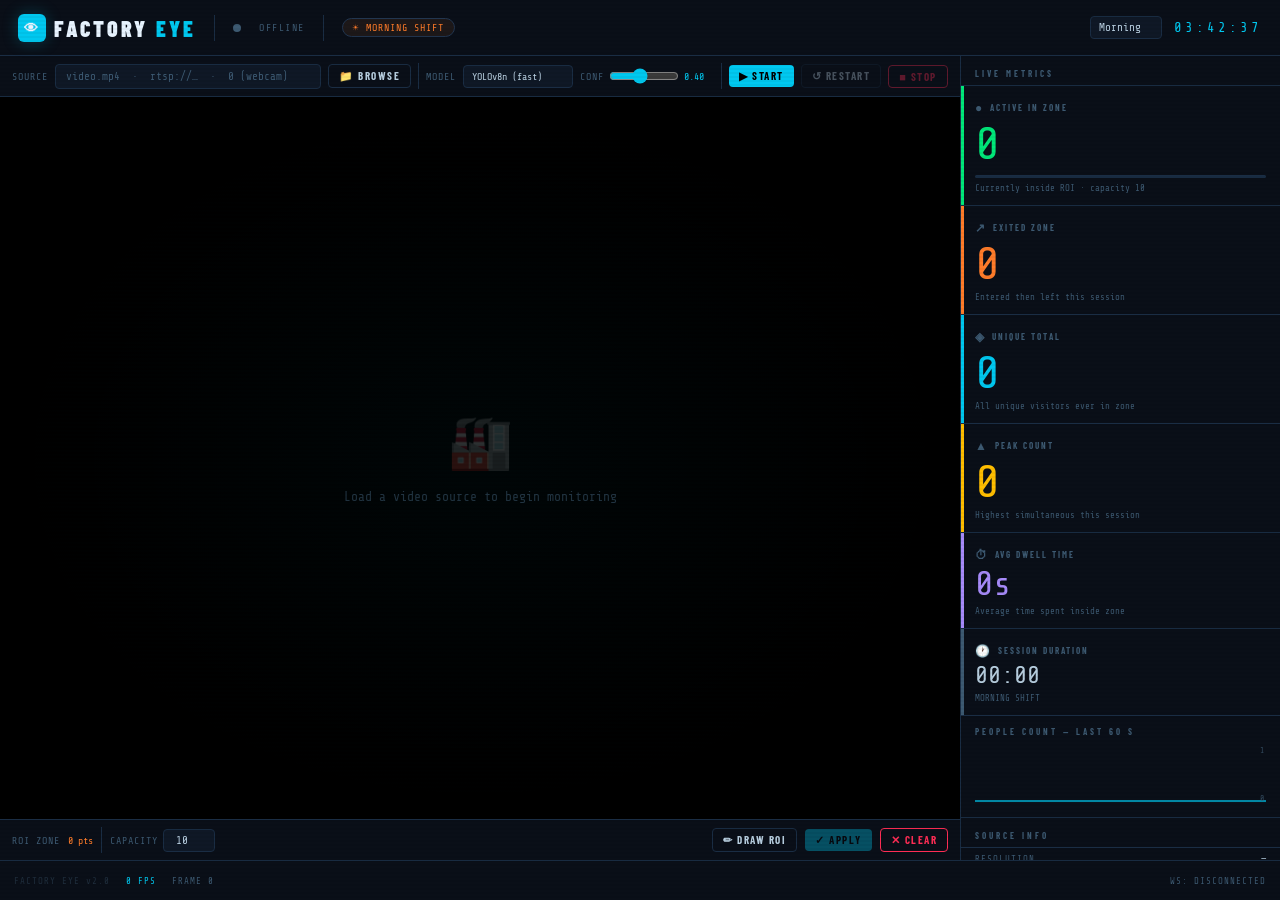
==== frontend/index.html @ 5c49aecf "Batch 2 Security Remediation: Multi-Session and DB Hardening" ====
<!DOCTYPE html>
<html lang="en">
<head>
<meta charset="UTF-8"/>
<meta name="viewport" content="width=device-width, initial-scale=1.0"/>
<title>FactoryEye — People Analytics</title>
<meta name="description" content="Real-time people counting and zone monitoring for factory floors using YOLOv8 + ByteTrack"/>
<link rel="preconnect" href="https://fonts.googleapis.com"/>
<link href="https://fonts.googleapis.com/css2?family=Share+Tech+Mono&family=Barlow:wght@300;400;600;700&family=Barlow+Condensed:wght@400;700;900&display=swap" rel="stylesheet"/>
<style>
/* ═══════════════════════════════════════════════════════════════════
   DESIGN TOKENS
═══════════════════════════════════════════════════════════════════ */
*, *::before, *::after { box-sizing: border-box; margin: 0; padding: 0; }

:root {
  --bg:          #05080d;
  --bg2:         #0a0f18;
  --bg3:         #0f1826;
  --bg4:         #141f30;
  --border:      #1a2d44;
  --border2:     #223650;
  --accent:      #00c8f0;
  --accent-glow: rgba(0,200,240,.25);
  --accent2:     #ff7c2a;
  --accent3:     #00e87a;
  --danger:      #ff2d55;
  --danger-soft: rgba(255,45,85,.12);
  --warn:        #ffbe00;
  --text:        #b8cfe0;
  --text-dim:    #3d5a72;
  --text-bright: #e8f4ff;
  --mono:        'Share Tech Mono', monospace;
  --sans:        'Barlow', sans-serif;
  --cond:        'Barlow Condensed', sans-serif;
  --radius:      4px;
  --transition:  .18s cubic-bezier(.4,0,.2,1);
}

html, body {
  height: 100%;
  background: var(--bg);
  color: var(--text);
  font-family: var(--sans);
  font-size: 13px;
  overflow: hidden;
  -webkit-font-smoothing: antialiased;
}

/* Scanline CRT effect */
body::before {
  content: '';
  position: fixed; inset: 0; pointer-events: none; z-index: 9999;
  background: repeating-linear-gradient(
    0deg,
    transparent, transparent 2px,
    rgba(0,0,0,.04) 2px, rgba(0,0,0,.04) 4px
  );
}

/* ═══════════════════════════════════════════════════════════════════
   LAYOUT  (header | video+sidebar | footer)
═══════════════════════════════════════════════════════════════════ */
#app {
  display: grid;
  grid-template-rows: 56px 1fr 40px;
  grid-template-columns: 1fr 320px;
  grid-template-areas:
    "header  header"
    "video   sidebar"
    "footer  footer";
  height: 100vh;
}

/* ═══════════════════════════════════════════════════════════════════
   HEADER
═══════════════════════════════════════════════════════════════════ */
#header {
  grid-area: header;
  display: flex;
  align-items: center;
  gap: 18px;
  padding: 0 18px;
  background: var(--bg2);
  border-bottom: 1px solid var(--border);
  position: relative;
  z-index: 10;
}

/* Logo */
.logo {
  font-family: var(--cond);
  font-weight: 900;
  font-size: 22px;
  letter-spacing: 3px;
  color: var(--text-bright);
  text-transform: uppercase;
  display: flex;
  align-items: center;
  gap: 8px;
  white-space: nowrap;
}
.logo-icon {
  width: 28px; height: 28px;
  background: var(--accent);
  border-radius: 6px;
  display: flex; align-items: center; justify-content: center;
  font-size: 14px;
  box-shadow: 0 0 16px var(--accent-glow);
}
.logo em { color: var(--accent); font-style: normal; }

.hsep { width: 1px; height: 26px; background: var(--border); flex-shrink: 0; }

/* Live dot */
.live-dot {
  width: 8px; height: 8px; border-radius: 50%;
  background: var(--text-dim);
  transition: background var(--transition);
  flex-shrink: 0;
}
.live-dot.live { background: var(--accent3); animation: pulse-green 1.6s infinite; }
.live-dot.warn  { background: var(--warn);    animation: pulse-warn  1.0s infinite; }
@keyframes pulse-green {
  0%,100%{ box-shadow: 0 0 0 0 rgba(0,232,122,.5); }
  50%    { box-shadow: 0 0 0 7px rgba(0,232,122,0); }
}
@keyframes pulse-warn {
  0%,100%{ box-shadow: 0 0 0 0 rgba(255,190,0,.6); }
  50%    { box-shadow: 0 0 0 8px rgba(255,190,0,0); }
}
#status-label {
  font-family: var(--mono);
  font-size: 10px;
  color: var(--text-dim);
  letter-spacing: 1.5px;
  text-transform: uppercase;
}

/* Shift badge */
.shift-badge {
  font-family: var(--mono);
  font-size: 10px;
  letter-spacing: 1px;
  padding: 3px 10px;
  border-radius: 20px;
  border: 1px solid var(--border2);
  color: var(--accent2);
  background: rgba(255,124,42,.08);
  white-space: nowrap;
}

/* Header right */
.header-right {
  margin-left: auto;
  display: flex;
  align-items: center;
  gap: 12px;
}

/* Shift selector */
#shift-select {
  background: var(--bg3);
  border: 1px solid var(--border);
  border-radius: var(--radius);
  color: var(--text);
  font-family: var(--mono);
  font-size: 11px;
  padding: 4px 8px;
  outline: none;
  cursor: pointer;
  appearance: none;
}
#shift-select:focus { border-color: var(--accent); }

#clock {
  font-family: var(--mono);
  font-size: 14px;
  color: var(--accent);
  letter-spacing: 3px;
  min-width: 72px;
  text-align: right;
}

/* ═══════════════════════════════════════════════════════════════════
   BUTTONS
═══════════════════════════════════════════════════════════════════ */
.btn {
  font-family: var(--cond);
  font-size: 12px;
  font-weight: 700;
  letter-spacing: 1.5px;
  text-transform: uppercase;
  border: none;
  cursor: pointer;
  padding: 6px 14px;
  border-radius: var(--radius);
  transition: all var(--transition);
  display: inline-flex;
  align-items: center;
  gap: 5px;
  white-space: nowrap;
  flex-shrink: 0;
}
.btn:disabled { opacity: .35; cursor: not-allowed; }

.btn-primary  { background: var(--accent);  color: #000; }
.btn-primary:hover:not(:disabled)  { background: #fff; box-shadow: 0 0 20px var(--accent-glow); }

.btn-danger   { background: transparent; color: var(--danger); border: 1px solid var(--danger); }
.btn-danger:hover:not(:disabled)   { background: var(--danger); color: #fff; }

.btn-ghost    { background: transparent; color: var(--text); border: 1px solid var(--border); }
.btn-ghost:hover:not(:disabled)    { border-color: var(--accent); color: var(--accent); }

.btn-warn     { background: var(--accent2); color: #000; }
.btn-warn:hover:not(:disabled)     { filter: brightness(1.15); }

.btn-green    { background: var(--accent3); color: #000; }
.btn-green:hover:not(:disabled)    { filter: brightness(1.15); }

.btn-sm { padding: 4px 10px; font-size: 11px; }

/* ═══════════════════════════════════════════════════════════════════
   VIDEO PANEL
═══════════════════════════════════════════════════════════════════ */
#video-panel {
  grid-area: video;
  display: flex;
  flex-direction: column;
  overflow: hidden;
  background: var(--bg);
}

/* Source bar */
#source-bar {
  display: flex;
  align-items: center;
  gap: 7px;
  padding: 7px 12px;
  background: var(--bg2);
  border-bottom: 1px solid var(--border);
  flex-shrink: 0;
  flex-wrap: nowrap;
  overflow-x: auto;
}
#source-bar label {
  font-family: var(--mono);
  font-size: 10px;
  color: var(--text-dim);
  letter-spacing: 1px;
  white-space: nowrap;
}
.source-input {
  flex: 1;
  min-width: 140px;
  background: var(--bg3);
  border: 1px solid var(--border);
  border-radius: var(--radius);
  color: var(--text);
  font-family: var(--mono);
  font-size: 11px;
  padding: 5px 10px;
  outline: none;
}
.source-input:focus { border-color: var(--accent); }
.source-input::placeholder { color: var(--text-dim); }

/* ─ Model & Conf controls in source bar ─ */
#model-select {
  background: var(--bg3);
  border: 1px solid var(--border);
  border-radius: var(--radius);
  color: var(--text);
  font-family: var(--mono);
  font-size: 10px;
  padding: 5px 8px;
  outline: none;
  cursor: pointer;
  appearance: none;
  min-width: 110px;
}
#model-select:focus { border-color: var(--accent); }

.conf-wrap {
  display: flex;
  align-items: center;
  gap: 5px;
  flex-shrink: 0;
}
.conf-wrap label { font-family: var(--mono); font-size: 10px; color: var(--text-dim); white-space: nowrap; }
#conf-slider { width: 70px; accent-color: var(--accent); cursor: pointer; }
#conf-val { font-family: var(--mono); font-size: 10px; color: var(--accent); min-width: 30px; }

/* Canvas container */
#canvas-wrap {
  flex: 1;
  position: relative;
  overflow: hidden;
  background: #000;
  cursor: crosshair;
}
#video-canvas, #roi-canvas {
  position: absolute;
  inset: 0; width: 100%; height: 100%;
  display: block;
}
#roi-canvas { pointer-events: none; }

/* Overlay message */
#canvas-overlay-msg {
  position: absolute;
  inset: 0;
  display: flex;
  flex-direction: column;
  align-items: center;
  justify-content: center;
  gap: 16px;
  font-family: var(--mono);
  font-size: 13px;
  color: var(--text-dim);
  pointer-events: none;
  background: radial-gradient(ellipse at center, rgba(0,200,240,.03) 0%, transparent 70%);
}
#canvas-overlay-msg .overlay-icon { font-size: 52px; opacity: .18; }
#canvas-overlay-msg span { opacity: .55; }

/* Draw hint tooltip */
#draw-hint {
  position: absolute;
  bottom: 14px;
  left: 50%;
  transform: translateX(-50%);
  font-family: var(--mono);
  font-size: 10px;
  color: var(--accent);
  background: rgba(0,0,0,.78);
  padding: 5px 14px;
  border-radius: 20px;
  border: 1px solid rgba(0,200,240,.3);
  pointer-events: none;
  opacity: 0;
  transition: opacity .3s;
  white-space: nowrap;
  backdrop-filter: blur(4px);
}
#draw-hint.visible { opacity: 1; }

/* Coord display */
#coord-display {
  position: absolute;
  top: 8px; left: 8px;
  font-family: var(--mono);
  font-size: 10px;
  color: var(--accent);
  background: rgba(0,0,0,.65);
  padding: 2px 8px;
  border-radius: 2px;
  pointer-events: none;
  opacity: 0;
  transition: opacity .2s;
}

/* Alert banner overlay */
#alert-banner {
  position: absolute;
  top: 0; left: 0; right: 0;
  display: none;
  align-items: center;
  justify-content: center;
  gap: 10px;
  padding: 8px 20px;
  background: var(--danger);
  font-family: var(--cond);
  font-weight: 700;
  font-size: 15px;
  letter-spacing: 2px;
  color: #fff;
  z-index: 20;
  animation: flash-danger 1s infinite;
}
#alert-banner.active { display: flex; }
@keyframes flash-danger {
  0%,100% { background: rgba(255,45,85,.95); }
  50%     { background: rgba(200,10,50,.95); }
}

/* Grid overlay in draw mode */
#canvas-wrap.draw-mode::after {
  content: '';
  position: absolute; inset: 0; pointer-events: none;
  background:
    linear-gradient(rgba(0,200,240,.05) 1px, transparent 1px),
    linear-gradient(90deg, rgba(0,200,240,.05) 1px, transparent 1px);
  background-size: 40px 40px;
}

/* ROI bar */
#roi-bar {
  display: flex;
  align-items: center;
  gap: 8px;
  padding: 7px 12px;
  background: var(--bg2);
  border-top: 1px solid var(--border);
  flex-shrink: 0;
  flex-wrap: nowrap;
  overflow-x: auto;
}
#roi-bar label { font-family: var(--mono); font-size: 10px; color: var(--text-dim); letter-spacing: 1px; white-space: nowrap; }
#roi-points-info { font-family: var(--mono); font-size: 10px; color: var(--accent2); white-space: nowrap; }
.roi-spacer { flex: 1; }

/* Capacity widget */
.cap-wrap {
  display: flex;
  align-items: center;
  gap: 5px;
  flex-shrink: 0;
}
.cap-wrap label { font-family: var(--mono); font-size: 10px; color: var(--text-dim); white-space: nowrap; }
#cap-input {
  width: 52px;
  background: var(--bg3);
  border: 1px solid var(--border);
  border-radius: var(--radius);
  color: var(--text);
  font-family: var(--mono);
  font-size: 11px;
  padding: 4px 6px;
  outline: none;
  text-align: center;
}
#cap-input:focus { border-color: var(--accent2); }

/* ═══════════════════════════════════════════════════════════════════
   SIDEBAR
═══════════════════════════════════════════════════════════════════ */
#sidebar {
  grid-area: sidebar;
  display: flex;
  flex-direction: column;
  background: var(--bg2);
  border-left: 1px solid var(--border);
  overflow-y: auto;
  overflow-x: hidden;
}

.panel-title {
  font-family: var(--cond);
  font-size: 9px;
  font-weight: 700;
  letter-spacing: 3px;
  text-transform: uppercase;
  color: var(--text-dim);
  padding: 12px 14px 6px;
  border-bottom: 1px solid var(--border);
  flex-shrink: 0;
}

/* Stat cards */
.stat-card {
  padding: 14px 14px 12px;
  border-bottom: 1px solid var(--border);
  position: relative;
  overflow: hidden;
  transition: background var(--transition);
  flex-shrink: 0;
}
.stat-card:hover { background: var(--bg3); }
.stat-card::before {
  content: '';
  position: absolute;
  left: 0; top: 0; bottom: 0;
  width: 3px;
}
.stat-card.s-active::before  { background: var(--accent3); }
.stat-card.s-exited::before  { background: var(--accent2); }
.stat-card.s-unique::before  { background: var(--accent); }
.stat-card.s-peak::before    { background: var(--warn); }
.stat-card.s-dwell::before   { background: #a78bfa; }
.stat-card.s-session::before { background: var(--text-dim); }

.stat-label {
  font-family: var(--cond);
  font-size: 9px;
  font-weight: 700;
  letter-spacing: 2px;
  text-transform: uppercase;
  color: var(--text-dim);
  display: flex;
  align-items: center;
  gap: 6px;
  margin-bottom: 6px;
}
.stat-icon { font-size: 12px; }
.stat-value {
  font-family: var(--mono);
  font-size: 46px;
  line-height: 1;
  transition: color .3s;
}
.stat-card.s-active  .stat-value { color: var(--accent3); }
.stat-card.s-exited  .stat-value { color: var(--accent2); }
.stat-card.s-unique  .stat-value { color: var(--accent);  }
.stat-card.s-peak    .stat-value { color: var(--warn);    }
.stat-card.s-dwell   .stat-value { color: #a78bfa; font-size: 34px; }
.stat-card.s-session .stat-value { color: var(--text);    font-size: 24px; }

.stat-sub {
  font-family: var(--mono);
  font-size: 9px;
  color: var(--text-dim);
  margin-top: 5px;
}
.stat-cap-bar {
  margin-top: 8px;
  height: 3px;
  background: var(--border);
  border-radius: 2px;
  overflow: hidden;
}
.stat-cap-bar-fill {
  height: 100%;
  background: var(--accent3);
  border-radius: 2px;
  transition: width .4s, background .3s;
}

/* Bump animation */
@keyframes bump { 0%{transform:scale(1)} 35%{transform:scale(1.14)} 100%{transform:scale(1)} }
.stat-value.bump { animation: bump .25s ease-out; }

/* ─ Sparkline chart ─ */
#sparkline-wrap {
  padding: 10px 14px 14px;
  border-bottom: 1px solid var(--border);
  flex-shrink: 0;
}
#sparkline-wrap .panel-title { padding: 0 0 8px; border: none; }
#sparkline-canvas {
  width: 100%;
  height: 60px;
  display: block;
}

/* ─ Info rows ─ */
.info-row {
  display: flex;
  justify-content: space-between;
  align-items: center;
  padding: 5px 14px;
  border-bottom: 1px solid rgba(26,45,68,.5);
}
.info-key { font-family: var(--mono); font-size: 9px; color: var(--text-dim); letter-spacing: 1px; text-transform: uppercase; }
.info-val { font-family: var(--mono); font-size: 10px; color: var(--text); }

/* ─ Actions panel ─ */
#actions-panel {
  padding: 10px 14px;
  display: flex;
  flex-direction: column;
  gap: 7px;
  border-bottom: 1px solid var(--border);
  flex-shrink: 0;
}
.action-row { display: flex; gap: 7px; }
.action-row .btn { flex: 1; justify-content: center; font-size: 11px; padding: 7px; }

/* ─ Event log ─ */
#log-box {
  flex: 1;
  overflow-y: auto;
  padding: 6px 0;
  min-height: 80px;
}
.log-entry {
  display: flex;
  gap: 8px;
  align-items: baseline;
  padding: 2px 14px;
  font-size: 10px;
  animation: fadeIn .3s ease;
  line-height: 1.4;
}
@keyframes fadeIn { from { opacity: 0; transform: translateX(-4px); } to { opacity: 1; } }
.log-time { font-family: var(--mono); color: var(--text-dim); font-size: 9px; white-space: nowrap; }
.log-msg  { color: var(--text); word-break: break-word; }
.log-entry.info  .log-msg { color: var(--accent); }
.log-entry.warn  .log-msg { color: var(--accent2); }
.log-entry.error .log-msg { color: var(--danger); }
.log-entry.ok    .log-msg { color: var(--accent3); }
.log-entry.alert .log-msg { color: var(--danger); font-weight: 700; }

/* ═══════════════════════════════════════════════════════════════════
   FOOTER
═══════════════════════════════════════════════════════════════════ */
#footer {
  grid-area: footer;
  display: flex;
  align-items: center;
  padding: 0 14px;
  gap: 16px;
  background: var(--bg2);
  border-top: 1px solid var(--border);
  font-family: var(--mono);
  font-size: 9px;
  color: var(--text-dim);
  letter-spacing: 1px;
}
#fps-counter { color: var(--accent); }
.footer-spacer { flex: 1; }
#ws-status { }
.footer-version { opacity: .4; }

/* Scrollbar */
::-webkit-scrollbar { width: 3px; }
::-webkit-scrollbar-track { background: transparent; }
::-webkit-scrollbar-thumb { background: var(--border); border-radius: 2px; }

/* Hidden file input */
#file-input { display: none; }

/* ═══════════════════════════════════════════════════════════════════
   TOOLTIP (for buttons with title attr)
═══════════════════════════════════════════════════════════════════ */
[title] { cursor: pointer; }
</style>
</head>
<body>
<div id="app">

  <!-- ═══════════════════════════════════════ HEADER ═══════════ -->
  <header id="header">
    <div class="logo">
      <div class="logo-icon">👁</div>
      Factory<em>Eye</em>
    </div>
    <div class="hsep"></div>
    <div class="live-dot" id="live-dot"></div>
    <div id="status-label">OFFLINE</div>
    <div class="hsep"></div>
    <div class="shift-badge" id="shift-badge">☀ MORNING SHIFT</div>

    <div class="header-right">
      <select id="shift-select" onchange="onShiftChange(this.value)" title="Select shift">
        <option value="morning">Morning</option>
        <option value="afternoon">Afternoon</option>
        <option value="night">Night</option>
      </select>
      <div id="clock">--:--:--</div>
    </div>
  </header>

  <!-- ═══════════════════════════════════════ VIDEO PANEL ══════ -->
  <section id="video-panel">

    <!-- Source bar -->
    <div id="source-bar">
      <label>SOURCE</label>
      <input id="source-input" class="source-input"
             placeholder="video.mp4  ·  rtsp://…  ·  0 (webcam)" type="text"/>
      <button class="btn btn-ghost btn-sm" onclick="triggerFileOpen()" title="Browse video file">📁 Browse</button>

      <div class="hsep"></div>

      <label>MODEL</label>
      <select id="model-select" onchange="onModelChange(this.value)" title="Select YOLO model">
        <option value="yolov8n.pt">YOLOv8n (fast)</option>
        <option value="yolov8s.pt">YOLOv8s (balanced)</option>
        <option value="yolov8m.pt">YOLOv8m (accurate)</option>
        <option value="yolov8l.pt">YOLOv8l (high acc)</option>
      </select>

      <div class="conf-wrap">
        <label>CONF</label>
        <input id="conf-slider" type="range" min="5" max="90" value="40"
               oninput="onConfChange(this.value)" title="Detection confidence"/>
        <span id="conf-val">0.40</span>
      </div>

      <div class="hsep"></div>

      <button class="btn btn-primary btn-sm"  id="btn-start"   onclick="startStream()">▶ START</button>
      <button class="btn btn-ghost btn-sm"    id="btn-restart" onclick="restartStream()" disabled>↺ RESTART</button>
      <button class="btn btn-danger btn-sm"   id="btn-stop"    onclick="stopStream()"    disabled>■ STOP</button>
    </div>

    <!-- Canvas area -->
    <div id="canvas-wrap">
      <canvas id="video-canvas"></canvas>
      <canvas id="roi-canvas"></canvas>
      <div id="coord-display">X:0 Y:0</div>
      <div id="draw-hint">Click to place vertex · Right-click undo · Double-click / Enter to finish · ESC cancel</div>
      <div id="alert-banner">
        ⚠ ZONE OVERCAPACITY — IMMEDIATE ACTION REQUIRED
      </div>
      <div id="canvas-overlay-msg">
        <div class="overlay-icon">🏭</div>
        <span>Load a video source to begin monitoring</span>
      </div>
    </div>

    <!-- ROI bar -->
    <div id="roi-bar">
      <label>ROI ZONE</label>
      <span id="roi-points-info">0 pts</span>

      <div class="hsep"></div>

      <div class="cap-wrap">
        <label>CAPACITY</label>
        <input id="cap-input" type="number" min="1" max="999" value="10"
               onchange="onCapacityChange(this.value)" title="Max allowed people in zone"/>
      </div>

      <div class="roi-spacer"></div>

      <button class="btn btn-ghost btn-sm"  id="btn-draw"      onclick="toggleDrawMode()">✏ DRAW ROI</button>
      <button class="btn btn-primary btn-sm" id="btn-apply-roi" onclick="applyRoi()" disabled>✓ APPLY</button>
      <button class="btn btn-danger btn-sm"  id="btn-clear-roi" onclick="clearRoi()">✕ CLEAR</button>
    </div>
  </section>

  <!-- ═══════════════════════════════════════ SIDEBAR ══════════ -->
  <aside id="sidebar">
    <div class="panel-title">Live Metrics</div>

    <!-- Active in Zone -->
    <div class="stat-card s-active">
      <div class="stat-label"><span class="stat-icon">●</span> Active in Zone</div>
      <div class="stat-value" id="stat-active">0</div>
      <div class="stat-cap-bar"><div class="stat-cap-bar-fill" id="cap-bar-fill" style="width:0%"></div></div>
      <div class="stat-sub" id="stat-active-sub">Currently inside ROI · capacity <span id="cap-display">10</span></div>
    </div>

    <!-- Exited -->
    <div class="stat-card s-exited">
      <div class="stat-label"><span class="stat-icon">↗</span> Exited Zone</div>
      <div class="stat-value" id="stat-exited">0</div>
      <div class="stat-sub">Entered then left this session</div>
    </div>

    <!-- Unique Total -->
    <div class="stat-card s-unique">
      <div class="stat-label"><span class="stat-icon">◈</span> Unique Total</div>
      <div class="stat-value" id="stat-unique">0</div>
      <div class="stat-sub">All unique visitors ever in zone</div>
    </div>

    <!-- Peak Count -->
    <div class="stat-card s-peak">
      <div class="stat-label"><span class="stat-icon">▲</span> Peak Count</div>
      <div class="stat-value" id="stat-peak">0</div>
      <div class="stat-sub">Highest simultaneous this session</div>
    </div>

    <!-- Avg Dwell -->
    <div class="stat-card s-dwell">
      <div class="stat-label"><span class="stat-icon">⏱</span> Avg Dwell Time</div>
      <div class="stat-value" id="stat-dwell">0s</div>
      <div class="stat-sub">Average time spent inside zone</div>
    </div>

    <!-- Session duration -->
    <div class="stat-card s-session">
      <div class="stat-label"><span class="stat-icon">🕐</span> Session Duration</div>
      <div class="stat-value" id="stat-session">00:00</div>
      <div class="stat-sub" id="stat-shift-label">Morning Shift</div>
    </div>

    <!-- Sparkline -->
    <div id="sparkline-wrap">
      <div class="panel-title" style="padding:0 0 6px; border:none">People Count — Last 60 s</div>
      <canvas id="sparkline-canvas" width="292" height="60"></canvas>
    </div>

    <!-- Source info -->
    <div class="panel-title">Source Info</div>
    <div class="info-row"><span class="info-key">Resolution</span><span class="info-val" id="info-res">—</span></div>
    <div class="info-row"><span class="info-key">FPS</span>        <span class="info-val" id="info-fps">—</span></div>
    <div class="info-row"><span class="info-key">Total Frames</span><span class="info-val" id="info-frames">—</span></div>
    <div class="info-row"><span class="info-key">ROI Vertices</span><span class="info-val" id="info-roi">None</span></div>
    <div class="info-row"><span class="info-key">Model</span>      <span class="info-val" id="info-model">yolov8n.pt</span></div>
    <div class="info-row"><span class="info-key">Confidence</span> <span class="info-val" id="info-conf">0.40</span></div>

    <!-- Actions -->
    <div class="panel-title">Actions</div>
    <div id="actions-panel">
      <div class="action-row">
        <button class="btn btn-ghost" id="btn-export"   onclick="exportCSV()"    title="Download session CSV">⬇ Export CSV</button>
        <button class="btn btn-ghost" id="btn-snapshot" onclick="takeSnapshot()" title="Save current frame as PNG">📷 Snapshot</button>
      </div>
      <div class="action-row">
        <button class="btn btn-ghost" id="btn-summary"  onclick="requestSummary()" title="Refresh session summary">↻ Summary</button>
        <button class="btn btn-ghost" id="btn-clear-log" onclick="clearLog()" title="Clear event log">🗑 Clear Log</button>
      </div>
    </div>

    <!-- Log -->
    <div class="panel-title">Event Log</div>
    <div id="log-box"></div>
  </aside>

  <!-- ═══════════════════════════════════════ FOOTER ══════════ -->
  <footer id="footer">
    <span class="footer-version">FACTORY EYE v2.0</span>
    <span id="fps-counter">0 FPS</span>
    <span id="frame-counter">FRAME 0</span>
    <span class="footer-spacer"></span>
    <span id="ws-status">WS: DISCONNECTED</span>
  </footer>

</div><!-- #app -->

<input type="file" id="file-input" accept="video/*" onchange="handleFileSelect(event)"/>

<script>
"use strict";
/* ═══════════════════════════════════════════════════════════════════════
   STATE
═══════════════════════════════════════════════════════════════════════ */
let ws         = null;
let drawMode   = false;
let roiPoints  = [];        // normalised [0-1] coords (committed)
let tempPoints = [];        // screen coords while drawing
let mousePos   = { x: 0, y: 0 };

let frameCount   = 0;
let frameTotal   = 0;
let fpsTimer     = Date.now();
let lastStats    = {};
let alertActive  = false;
let lastAlertLog = 0;

// Sparkline history (last 60 samples, ~1 per second)
const SPARK_LEN = 60;
let sparkData   = new Array(SPARK_LEN).fill(0);
let sparkTimer  = Date.now();

const vCanvas = document.getElementById('video-canvas');
const vCtx    = vCanvas.getContext('2d');
const rCanvas = document.getElementById('roi-canvas');
const rCtx    = rCanvas.getContext('2d');
const wrap    = document.getElementById('canvas-wrap');

/* ═══════════════════════════════════════════════════════════════════════
   CLOCK
═══════════════════════════════════════════════════════════════════════ */
function updateClock() {
  document.getElementById('clock').textContent = new Date().toTimeString().slice(0,8);
  updateShiftBadge();
}
setInterval(updateClock, 1000);
updateClock();

function updateShiftBadge() {
  const h = new Date().getHours();
  const selected = document.getElementById('shift-select').value;
  const shiftMap = {
    morning:   '☀ MORNING SHIFT',
    afternoon: '🌤 AFTERNOON SHIFT',
    night:     '🌙 NIGHT SHIFT',
  };
  document.getElementById('shift-badge').textContent = shiftMap[selected] || '';
  document.getElementById('stat-shift-label').textContent =
    shiftMap[selected]?.replace(/[^\w\s]/g, '').trim() || '';
}

function onShiftChange(val) { updateShiftBadge(); log(`Shift changed to ${val}`, 'info'); }

/* ═══════════════════════════════════════════════════════════════════════
   WEBSOCKET
═══════════════════════════════════════════════════════════════════════ */
function connectWS() {
  const proto = location.protocol === 'https:' ? 'wss' : 'ws';
  ws = new WebSocket(`${proto}://${location.host}/ws`);

  ws.onopen = () => {
    setWsStatus(true);
    log('WebSocket connected', 'ok');
  };
  ws.onclose = () => {
    setWsStatus(false);
    log('WebSocket disconnected — retrying in 3 s…', 'warn');
    setStreamingState(false);
    setTimeout(connectWS, 3000);
  };
  ws.onerror = () => log('WebSocket error', 'error');
  ws.onmessage = (e) => handleMessage(JSON.parse(e.data));
}

function handleMessage(msg) {
  switch (msg.type) {
    case 'frame':
      renderFrame(msg.frame);
      updateStats(msg.stats);
      frameCount++;
      frameTotal++;
      updateFPS();
      document.getElementById('frame-counter').textContent = `FRAME ${frameTotal}`;
      break;
    case 'end':
      log('Stream ended — video finished', 'warn');
      setStreamingState(false);
      document.getElementById('btn-restart').disabled = false;
      break;
    case 'info':
      updateSourceInfo(msg.data);
      break;
    case 'summary':
      showSummaryInLog(msg.data);
      break;
    case 'status':
      log(msg.message, 'info');
      break;
    case 'error':
      log('⚠ ' + msg.message, 'error');
      setStreamingState(false);
      break;
  }
}

function sendMsg(obj) {
  if (ws && ws.readyState === WebSocket.OPEN)
    ws.send(JSON.stringify(obj));
}

/* ═══════════════════════════════════════════════════════════════════════
   STREAM CONTROL
═══════════════════════════════════════════════════════════════════════ */
function startStream() {
  const src = document.getElementById('source-input').value.trim();
  if (!src) { log('No source specified', 'warn'); return; }
  log(`Opening: ${src}`, 'info');
  sendMsg({ type: 'start', source: src });
  setStreamingState(true);
  frameTotal = 0;
}

function stopStream() {
  sendMsg({ type: 'stop' });
  setStreamingState(false);
  log('Stream stopped', 'warn');
}

function restartStream() {
  sendMsg({ type: 'restart' });
  setStreamingState(true);
  frameCount = frameTotal = 0;
  sparkData.fill(0);
  log('Stream restarted', 'info');
}

function setStreamingState(streaming) {
  document.getElementById('btn-start').disabled   =  streaming;
  document.getElementById('btn-stop').disabled    = !streaming;
  document.getElementById('btn-restart').disabled = !streaming;

  const dot   = document.getElementById('live-dot');
  const label = document.getElementById('status-label');
  if (streaming) {
    dot.className = 'live-dot live';
    label.textContent = 'LIVE';
  } else {
    dot.className = 'live-dot';
    label.textContent = 'OFFLINE';
  }
  if (!streaming) {
    ['stat-active','stat-exited','stat-unique','stat-peak'].forEach(id => setStatVal(id, 0));
    document.getElementById('stat-dwell').textContent = '0s';
    document.getElementById('stat-session').textContent = '00:00';
    clearAlertBanner();
    sparkData.fill(0);
    drawSparkline();
  }
}

/* ═══════════════════════════════════════════════════════════════════════
   FILE BROWSE
═══════════════════════════════════════════════════════════════════════ */
function triggerFileOpen() {
  document.getElementById('file-input').click();
}

async function handleFileSelect(e) {
  const file = e.target.files[0];
  if (!file) return;
  log(`Uploading ${file.name}…`, 'info');
  const form = new FormData();
  form.append('file', file);
  try {
    const res  = await fetch('/upload', { method: 'POST', body: form });
    const data = await res.json();
    document.getElementById('source-input').value = data.path;
    log(`Uploaded → ${data.path}`, 'ok');
  } catch (err) {
    log('Upload failed: ' + err, 'error');
  }
  e.target.value = '';
}

/* ═══════════════════════════════════════════════════════════════════════
   MODEL / CONF / CAPACITY CONTROLS
═══════════════════════════════════════════════════════════════════════ */
let confChangeTimer = null;
function onConfChange(val) {
  const conf = (parseInt(val) / 100).toFixed(2);
  document.getElementById('conf-val').textContent = conf;
  clearTimeout(confChangeTimer);
  confChangeTimer = setTimeout(() => {
    sendMsg({ type: 'set_conf', value: parseFloat(conf) });
    document.getElementById('info-conf').textContent = conf;
  }, 400);
}

let modelChangeTimer = null;
function onModelChange(val) {
  clearTimeout(modelChangeTimer);
  modelChangeTimer = setTimeout(() => {
    log(`Switching model to ${val}…`, 'info');
    sendMsg({ type: 'set_model', model: val });
    document.getElementById('info-model').textContent = val;
  }, 200);
}

function onCapacityChange(val) {
  const cap = Math.max(1, parseInt(val) || 1);
  document.getElementById('cap-input').value = cap;
  document.getElementById('cap-display').textContent = cap;
  sendMsg({ type: 'set_capacity', value: cap });
}

/* ═══════════════════════════════════════════════════════════════════════
   CANVAS / ROI DRAWING
═══════════════════════════════════════════════════════════════════════ */
function resizeCanvases() {
  const w = wrap.clientWidth, h = wrap.clientHeight;
  vCanvas.width = rCanvas.width  = w;
  vCanvas.height = rCanvas.height = h;
}
window.addEventListener('resize', () => { resizeCanvases(); drawRoiOverlay(); });
resizeCanvases();

// Render frame from base64 JPEG
const img = new Image();
img.onload = () => {
  vCtx.clearRect(0, 0, vCanvas.width, vCanvas.height);
  const ar = img.width / img.height;
  const cw = vCanvas.width, ch = vCanvas.height;
  let dw = cw, dh = ch, dx = 0, dy = 0;
  if (cw / ch > ar) { dw = ch * ar; dx = (cw - dw) / 2; }
  else              { dh = cw / ar; dy = (ch - dh) / 2; }
  vCtx.drawImage(img, dx, dy, dw, dh);
  document.getElementById('canvas-overlay-msg').style.display = 'none';
};
function renderFrame(b64) { img.src = 'data:image/jpeg;base64,' + b64; }

// Mouse events
wrap.addEventListener('mousemove', (e) => {
  const r = wrap.getBoundingClientRect();
  mousePos = { x: e.clientX - r.left, y: e.clientY - r.top };
  if (drawMode) {
    const cd = document.getElementById('coord-display');
    cd.textContent = `X:${Math.round(mousePos.x)} Y:${Math.round(mousePos.y)}`;
    cd.style.opacity = '1';
    drawRoiOverlay();
  }
});
wrap.addEventListener('mouseleave', () => {
  document.getElementById('coord-display').style.opacity = '0';
  if (drawMode) drawRoiOverlay();
});
wrap.addEventListener('click', (e) => {
  if (!drawMode) return;
  const r = wrap.getBoundingClientRect();
  tempPoints.push({ x: e.clientX - r.left, y: e.clientY - r.top });
  updateRoiPointsInfo();
  drawRoiOverlay();
});
wrap.addEventListener('dblclick', (e) => {
  e.preventDefault();
  if (drawMode && tempPoints.length >= 3) finaliseRoi();
});
wrap.addEventListener('contextmenu', (e) => {
  e.preventDefault();
  if (!drawMode || tempPoints.length === 0) return;
  tempPoints.pop();
  updateRoiPointsInfo();
  drawRoiOverlay();
});
document.addEventListener('keydown', (e) => {
  if (e.key === 'Escape' && drawMode) cancelDraw();
  if (e.key === 'Enter'  && drawMode && tempPoints.length >= 3) finaliseRoi();
});

function toggleDrawMode() {
  drawMode ? cancelDraw() : startDraw();
}
function startDraw() {
  drawMode = true;
  tempPoints = [];
  wrap.classList.add('draw-mode');
  document.getElementById('draw-hint').classList.add('visible');
  const btn = document.getElementById('btn-draw');
  btn.textContent = '✕ CANCEL DRAW';
  btn.className = 'btn btn-danger btn-sm';
  log('ROI draw mode — click to place vertices', 'info');
}
function cancelDraw() {
  drawMode = false;
  tempPoints = [];
  wrap.classList.remove('draw-mode');
  document.getElementById('draw-hint').classList.remove('visible');
  document.getElementById('coord-display').style.opacity = '0';
  const btn = document.getElementById('btn-draw');
  btn.textContent = '✏ DRAW ROI';
  btn.className = 'btn btn-ghost btn-sm';
  document.getElementById('btn-apply-roi').disabled = roiPoints.length < 3;
  drawRoiOverlay();
}
function finaliseRoi() {
  if (tempPoints.length < 3) { log('Need at least 3 points', 'warn'); return; }
  roiPoints = tempPoints.map(p => toNormalised(p.x, p.y));
  cancelDraw();
  drawRoiOverlay();
  document.getElementById('btn-apply-roi').disabled = false;
  updateRoiPointsInfo();
  log(`ROI polygon ready — ${roiPoints.length} vertices. Click APPLY.`, 'ok');
}
function applyRoi() {
  if (roiPoints.length < 3) return;
  sendMsg({ type: 'set_roi', points: roiPoints, space: 'normalised' });
  document.getElementById('info-roi').textContent = roiPoints.length + ' vertices';
  log(`ROI applied — ${roiPoints.length} vertices`, 'ok');
}
function clearRoi() {
  roiPoints = [];
  tempPoints = [];
  if (drawMode) cancelDraw();
  wrap.classList.remove('draw-mode');
  document.getElementById('btn-apply-roi').disabled = true;
  document.getElementById('info-roi').textContent = 'None';
  sendMsg({ type: 'clear_roi' });
  drawRoiOverlay();
  updateRoiPointsInfo();
  log('ROI cleared', 'warn');
}
function toNormalised(sx, sy) {
  return [sx / wrap.clientWidth, sy / wrap.clientHeight];
}
function toScreen(nx, ny) {
  return { x: nx * wrap.clientWidth, y: ny * wrap.clientHeight };
}
function updateRoiPointsInfo() {
  const count = drawMode ? tempPoints.length : roiPoints.length;
  document.getElementById('roi-points-info').textContent =
    count + (count === 1 ? ' pt' : ' pts');
}

function drawRoiOverlay() {
  const w = rCanvas.width, h = rCanvas.height;
  rCtx.clearRect(0, 0, w, h);

  // Committed ROI
  if (roiPoints.length >= 3 && !drawMode) {
    const pts = roiPoints.map(([nx, ny]) => toScreen(nx, ny));
    rCtx.beginPath();
    rCtx.moveTo(pts[0].x, pts[0].y);
    pts.slice(1).forEach(p => rCtx.lineTo(p.x, p.y));
    rCtx.closePath();
    rCtx.fillStyle   = 'rgba(0,200,240,.07)';
    rCtx.strokeStyle = 'rgba(0,200,240,.85)';
    rCtx.lineWidth   = 2;
    rCtx.setLineDash([]);
    rCtx.fill();
    rCtx.stroke();
    pts.forEach((p, i) => {
      rCtx.beginPath();
      rCtx.arc(p.x, p.y, 5, 0, Math.PI * 2);
      rCtx.fillStyle = '#00c8f0';
      rCtx.fill();
      rCtx.fillStyle = '#000';
      rCtx.font = 'bold 9px Share Tech Mono';
      rCtx.textAlign = 'center';
      rCtx.fillText(i + 1, p.x, p.y + 3.5);
    });
    return;
  }

  // In-progress polygon
  if (!drawMode || tempPoints.length === 0) return;
  const pts = [...tempPoints, mousePos];
  rCtx.beginPath();
  rCtx.moveTo(pts[0].x, pts[0].y);
  pts.slice(1).forEach(p => rCtx.lineTo(p.x, p.y));
  if (tempPoints.length >= 3) {
    rCtx.closePath();
    rCtx.fillStyle = 'rgba(255,124,42,.07)';
    rCtx.fill();
  }
  rCtx.strokeStyle = 'rgba(255,124,42,.9)';
  rCtx.lineWidth   = 2;
  rCtx.setLineDash([6, 3]);
  rCtx.stroke();
  rCtx.setLineDash([]);
  tempPoints.forEach((p, i) => {
    rCtx.beginPath();
    rCtx.arc(p.x, p.y, 5, 0, Math.PI * 2);
    rCtx.fillStyle = '#ff7c2a';
    rCtx.fill();
    rCtx.fillStyle = '#000';
    rCtx.font = 'bold 9px Share Tech Mono';
    rCtx.textAlign = 'center';
    rCtx.fillText(i + 1, p.x, p.y + 3.5);
  });
  // Crosshair
  rCtx.strokeStyle = 'rgba(255,124,42,.5)';
  rCtx.lineWidth = 1;
  rCtx.setLineDash([3, 3]);
  rCtx.beginPath();
  rCtx.moveTo(mousePos.x, 0); rCtx.lineTo(mousePos.x, h);
  rCtx.moveTo(0, mousePos.y); rCtx.lineTo(w, mousePos.y);
  rCtx.stroke();
  rCtx.setLineDash([]);
}

/* ═══════════════════════════════════════════════════════════════════════
   STATS UPDATE
═══════════════════════════════════════════════════════════════════════ */
function updateStats(s) {
  lastStats = s;

  setStatVal('stat-active', s.active);
  setStatVal('stat-exited', s.exited);
  setStatVal('stat-unique',  s.unique);
  setStatVal('stat-peak',    s.peak);

  // Dwell time
  document.getElementById('stat-dwell').textContent = s.avg_dwell + 's';

  // Session duration (mm:ss)
  const secs = s.session_secs || 0;
  const mm = String(Math.floor(secs / 60)).padStart(2, '0');
  const ss = String(Math.floor(secs % 60)).padStart(2, '0');
  document.getElementById('stat-session').textContent = `${mm}:${ss}`;

  // Capacity bar
  const cap = s.max_capacity || 10;
  document.getElementById('cap-display').textContent = cap;
  const pct = Math.min(100, (s.active / cap) * 100);
  const fill = document.getElementById('cap-bar-fill');
  fill.style.width = pct + '%';
  fill.style.background = s.alert ? 'var(--danger)' : (pct > 70 ? 'var(--warn)' : 'var(--accent3)');

  // Alert
  if (s.alert && !alertActive) {
    alertActive = true;
    document.getElementById('alert-banner').classList.add('active');
    document.getElementById('live-dot').className = 'live-dot warn';
    // Log alert at most once every 5 s
    const now = Date.now();
    if (now - lastAlertLog > 5000) {
      log(`🚨 OVERCAPACITY — ${s.active}/${cap} in zone`, 'alert');
      lastAlertLog = now;
    }
  } else if (!s.alert && alertActive) {
    clearAlertBanner();
    log(`Zone back within capacity (${s.active}/${cap})`, 'ok');
  }

  // Sparkline update (~1 per second)
  const now2 = Date.now();
  if (now2 - sparkTimer >= 1000) {
    sparkData.shift();
    sparkData.push(s.active);
    sparkTimer = now2;
    drawSparkline();
  }
}

function clearAlertBanner() {
  alertActive = false;
  document.getElementById('alert-banner').classList.remove('active');
  // Restore dot color based on streaming state
  const isStreaming = !document.getElementById('btn-stop').disabled;
  document.getElementById('live-dot').className = isStreaming ? 'live-dot live' : 'live-dot';
}

function setStatVal(id, val) {
  const el = document.getElementById(id);
  if (el && el.textContent !== String(val)) {
    el.textContent = val;
    el.classList.remove('bump');
    void el.offsetWidth;
    el.classList.add('bump');
  }
}

function updateSourceInfo(data) {
  if (data.width)        document.getElementById('info-res').textContent    = `${data.width}×${data.height}`;
  if (data.fps)          document.getElementById('info-fps').textContent    = `${data.fps} fps`;
  if (data.total_frames !== undefined)
                         document.getElementById('info-frames').textContent = data.total_frames || '∞ (live)';
  if (data.model)        document.getElementById('info-model').textContent  = data.model;
  if (data.conf)         document.getElementById('info-conf').textContent   = data.conf.toFixed(2);
  if (data.max_capacity) {
    document.getElementById('cap-input').value = data.max_capacity;
    document.getElementById('cap-display').textContent = data.max_capacity;
  }
}

/* ═══════════════════════════════════════════════════════════════════════
   SPARKLINE
═══════════════════════════════════════════════════════════════════════ */
function drawSparkline() {
  const canvas = document.getElementById('sparkline-canvas');
  const ctx = canvas.getContext('2d');
  const W = canvas.width  = canvas.offsetWidth;
  const H = canvas.height = 60;
  ctx.clearRect(0, 0, W, H);

  const maxVal = Math.max(1, ...sparkData);
  const stepX  = W / (SPARK_LEN - 1);

  // Fill gradient
  const grad = ctx.createLinearGradient(0, 0, 0, H);
  grad.addColorStop(0,   'rgba(0,200,240,.35)');
  grad.addColorStop(1,   'rgba(0,200,240,.02)');

  ctx.beginPath();
  sparkData.forEach((v, i) => {
    const x = i * stepX;
    const y = H - (v / maxVal) * (H - 4) - 2;
    i === 0 ? ctx.moveTo(x, y) : ctx.lineTo(x, y);
  });
  // Close fill path
  ctx.lineTo((SPARK_LEN - 1) * stepX, H);
  ctx.lineTo(0, H);
  ctx.closePath();
  ctx.fillStyle = grad;
  ctx.fill();

  // Line
  ctx.beginPath();
  sparkData.forEach((v, i) => {
    const x = i * stepX;
    const y = H - (v / maxVal) * (H - 4) - 2;
    i === 0 ? ctx.moveTo(x, y) : ctx.lineTo(x, y);
  });
  ctx.strokeStyle = 'rgba(0,200,240,.9)';
  ctx.lineWidth = 1.5;
  ctx.stroke();

  // Y-axis max label
  ctx.fillStyle = 'rgba(61,90,114,.8)';
  ctx.font = '8px Share Tech Mono';
  ctx.textAlign = 'right';
  ctx.fillText(maxVal, W - 2, 10);
  ctx.fillText(0, W - 2, H - 2);
}
drawSparkline();

/* ═══════════════════════════════════════════════════════════════════════
   FPS
═══════════════════════════════════════════════════════════════════════ */
function updateFPS() {
  const now = Date.now();
  if (now - fpsTimer >= 1000) {
    document.getElementById('fps-counter').textContent = frameCount + ' FPS';
    frameCount = 0;
    fpsTimer = now;
  }
}

/* ═══════════════════════════════════════════════════════════════════════
   ACTIONS
═══════════════════════════════════════════════════════════════════════ */
async function exportCSV() {
  try {
    log('Exporting session CSV…', 'info');
    const res = await fetch('/export');
    if (!res.ok) { log('Export failed — no active session', 'error'); return; }
    const blob = await res.blob();
    const url  = URL.createObjectURL(blob);
    const a    = document.createElement('a');
    a.href = url;
    a.download = `factory_eye_${new Date().toISOString().slice(0,19).replace(/:/g,'-')}.csv`;
    a.click();
    URL.revokeObjectURL(url);
    log('CSV exported ✓', 'ok');
  } catch (err) {
    log('Export error: ' + err, 'error');
  }
}

async function takeSnapshot() {
  try {
    log('Saving snapshot…', 'info');
    const res = await fetch('/snapshot');
    if (!res.ok) { log('Snapshot failed — no active frame', 'error'); return; }
    const blob = await res.blob();
    const url  = URL.createObjectURL(blob);
    const a    = document.createElement('a');
    a.href = url;
    a.download = `snapshot_${new Date().toISOString().slice(0,19).replace(/:/g,'-')}.png`;
    a.click();
    URL.revokeObjectURL(url);
    log('Snapshot saved ✓', 'ok');
  } catch (err) {
    log('Snapshot error: ' + err, 'error');
  }
}

function requestSummary() {
  sendMsg({ type: 'get_summary' });
}

function showSummaryInLog(data) {
  log('── SESSION SUMMARY ─────────────────', 'info');
  log(`Unique visitors : ${data.unique_visitors}`, 'info');
  log(`Peak count      : ${data.peak_count}`, 'info');
  log(`Avg dwell (s)   : ${data.avg_dwell_secs}`, 'info');
  log(`Total visits    : ${data.total_visits}`, 'info');
  log(`Duration (s)    : ${data.session_duration}`, 'info');
  log(`Model           : ${data.model}`, 'info');
}

/* ═══════════════════════════════════════════════════════════════════════
   LOG
═══════════════════════════════════════════════════════════════════════ */
function log(msg, type = 'default') {
  const box = document.getElementById('log-box');
  const el  = document.createElement('div');
  el.className = `log-entry ${type}`;
  const t = new Date().toTimeString().slice(0, 8);
  el.innerHTML = `<span class="log-time">${t}</span><span class="log-msg">${msg}</span>`;
  box.appendChild(el);
  box.scrollTop = box.scrollHeight;
  while (box.children.length > 200) box.removeChild(box.firstChild);
}

function clearLog() {
  document.getElementById('log-box').innerHTML = '';
}

/* ═══════════════════════════════════════════════════════════════════════
   WS STATUS
═══════════════════════════════════════════════════════════════════════ */
function setWsStatus(connected) {
  document.getElementById('ws-status').textContent =
    connected ? 'WS: CONNECTED' : 'WS: DISCONNECTED';
}

/* ═══════════════════════════════════════════════════════════════════════
   INIT
═══════════════════════════════════════════════════════════════════════ */
connectWS();
log('FactoryEye initialised', 'ok');
log('Draw a polygon ROI on the video and click APPLY to start counting', 'info');

// Resize sparkline on window resize
window.addEventListener('resize', drawSparkline);
</script>
</body>
</html>
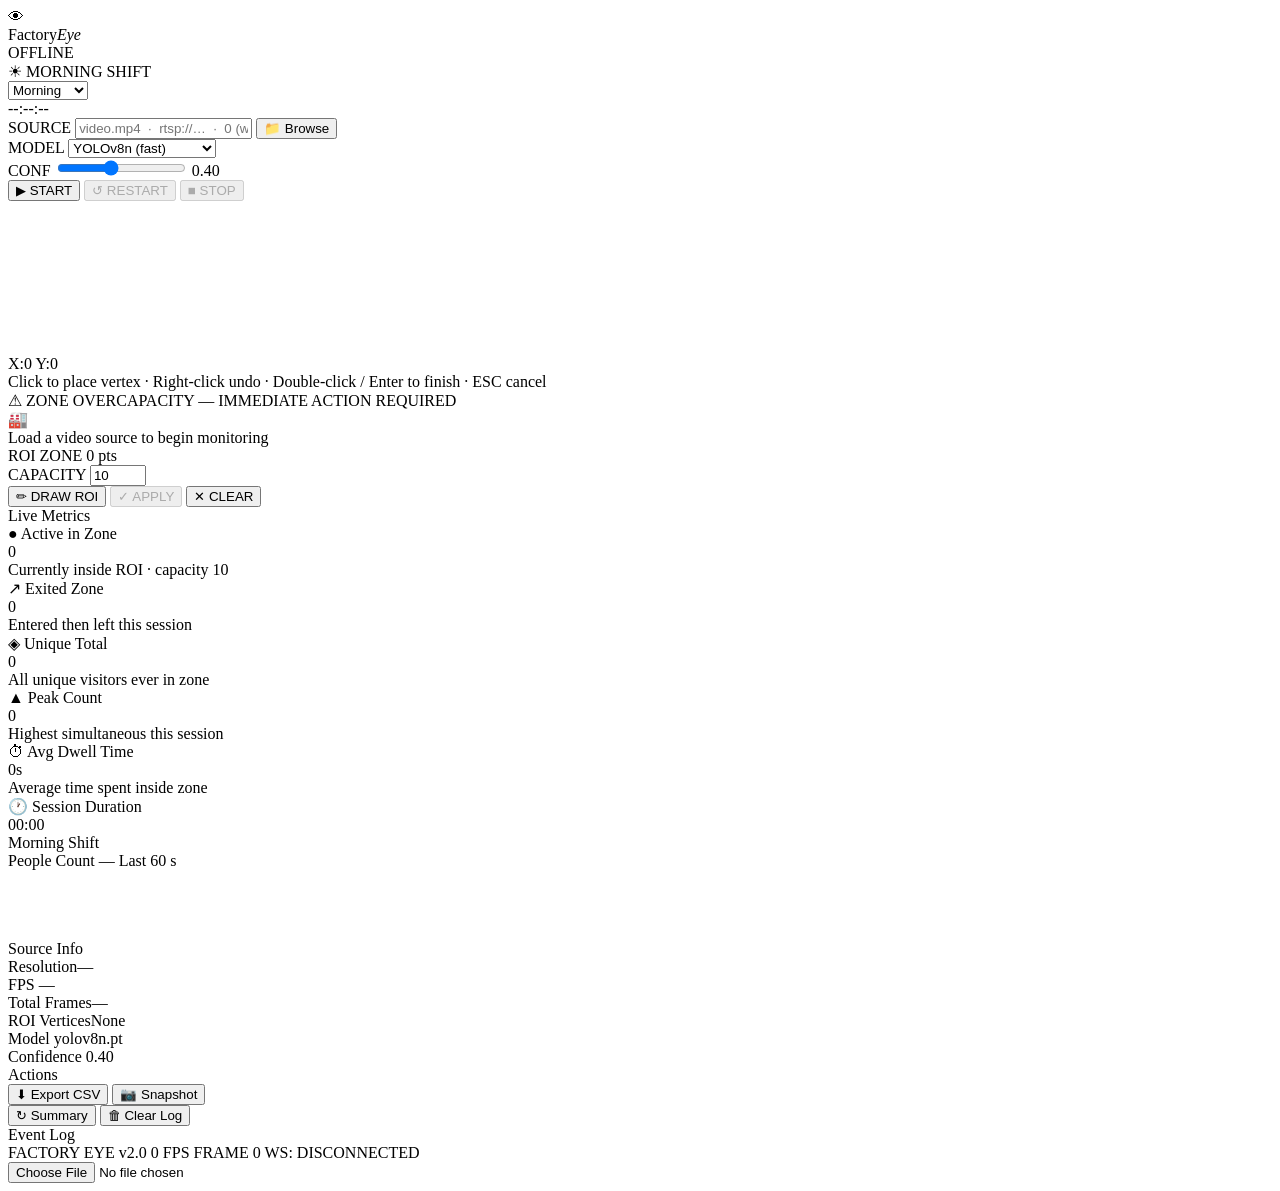
==== commit 92d21622: "refactor: split monolithic files into modules" ====
--- a/frontend/index.html
+++ b/frontend/index.html
@@ -7,625 +7,7 @@
 <meta name="description" content="Real-time people counting and zone monitoring for factory floors using YOLOv8 + ByteTrack"/>
 <link rel="preconnect" href="https://fonts.googleapis.com"/>
 <link href="https://fonts.googleapis.com/css2?family=Share+Tech+Mono&family=Barlow:wght@300;400;600;700&family=Barlow+Condensed:wght@400;700;900&display=swap" rel="stylesheet"/>
-<style>
-/* ═══════════════════════════════════════════════════════════════════
-   DESIGN TOKENS
-═══════════════════════════════════════════════════════════════════ */
-*, *::before, *::after { box-sizing: border-box; margin: 0; padding: 0; }
-
-:root {
-  --bg:          #05080d;
-  --bg2:         #0a0f18;
-  --bg3:         #0f1826;
-  --bg4:         #141f30;
-  --border:      #1a2d44;
-  --border2:     #223650;
-  --accent:      #00c8f0;
-  --accent-glow: rgba(0,200,240,.25);
-  --accent2:     #ff7c2a;
-  --accent3:     #00e87a;
-  --danger:      #ff2d55;
-  --danger-soft: rgba(255,45,85,.12);
-  --warn:        #ffbe00;
-  --text:        #b8cfe0;
-  --text-dim:    #3d5a72;
-  --text-bright: #e8f4ff;
-  --mono:        'Share Tech Mono', monospace;
-  --sans:        'Barlow', sans-serif;
-  --cond:        'Barlow Condensed', sans-serif;
-  --radius:      4px;
-  --transition:  .18s cubic-bezier(.4,0,.2,1);
-}
-
-html, body {
-  height: 100%;
-  background: var(--bg);
-  color: var(--text);
-  font-family: var(--sans);
-  font-size: 13px;
-  overflow: hidden;
-  -webkit-font-smoothing: antialiased;
-}
-
-/* Scanline CRT effect */
-body::before {
-  content: '';
-  position: fixed; inset: 0; pointer-events: none; z-index: 9999;
-  background: repeating-linear-gradient(
-    0deg,
-    transparent, transparent 2px,
-    rgba(0,0,0,.04) 2px, rgba(0,0,0,.04) 4px
-  );
-}
-
-/* ═══════════════════════════════════════════════════════════════════
-   LAYOUT  (header | video+sidebar | footer)
-═══════════════════════════════════════════════════════════════════ */
-#app {
-  display: grid;
-  grid-template-rows: 56px 1fr 40px;
-  grid-template-columns: 1fr 320px;
-  grid-template-areas:
-    "header  header"
-    "video   sidebar"
-    "footer  footer";
-  height: 100vh;
-}
-
-/* ═══════════════════════════════════════════════════════════════════
-   HEADER
-═══════════════════════════════════════════════════════════════════ */
-#header {
-  grid-area: header;
-  display: flex;
-  align-items: center;
-  gap: 18px;
-  padding: 0 18px;
-  background: var(--bg2);
-  border-bottom: 1px solid var(--border);
-  position: relative;
-  z-index: 10;
-}
-
-/* Logo */
-.logo {
-  font-family: var(--cond);
-  font-weight: 900;
-  font-size: 22px;
-  letter-spacing: 3px;
-  color: var(--text-bright);
-  text-transform: uppercase;
-  display: flex;
-  align-items: center;
-  gap: 8px;
-  white-space: nowrap;
-}
-.logo-icon {
-  width: 28px; height: 28px;
-  background: var(--accent);
-  border-radius: 6px;
-  display: flex; align-items: center; justify-content: center;
-  font-size: 14px;
-  box-shadow: 0 0 16px var(--accent-glow);
-}
-.logo em { color: var(--accent); font-style: normal; }
-
-.hsep { width: 1px; height: 26px; background: var(--border); flex-shrink: 0; }
-
-/* Live dot */
-.live-dot {
-  width: 8px; height: 8px; border-radius: 50%;
-  background: var(--text-dim);
-  transition: background var(--transition);
-  flex-shrink: 0;
-}
-.live-dot.live { background: var(--accent3); animation: pulse-green 1.6s infinite; }
-.live-dot.warn  { background: var(--warn);    animation: pulse-warn  1.0s infinite; }
-@keyframes pulse-green {
-  0%,100%{ box-shadow: 0 0 0 0 rgba(0,232,122,.5); }
-  50%    { box-shadow: 0 0 0 7px rgba(0,232,122,0); }
-}
-@keyframes pulse-warn {
-  0%,100%{ box-shadow: 0 0 0 0 rgba(255,190,0,.6); }
-  50%    { box-shadow: 0 0 0 8px rgba(255,190,0,0); }
-}
-#status-label {
-  font-family: var(--mono);
-  font-size: 10px;
-  color: var(--text-dim);
-  letter-spacing: 1.5px;
-  text-transform: uppercase;
-}
-
-/* Shift badge */
-.shift-badge {
-  font-family: var(--mono);
-  font-size: 10px;
-  letter-spacing: 1px;
-  padding: 3px 10px;
-  border-radius: 20px;
-  border: 1px solid var(--border2);
-  color: var(--accent2);
-  background: rgba(255,124,42,.08);
-  white-space: nowrap;
-}
-
-/* Header right */
-.header-right {
-  margin-left: auto;
-  display: flex;
-  align-items: center;
-  gap: 12px;
-}
-
-/* Shift selector */
-#shift-select {
-  background: var(--bg3);
-  border: 1px solid var(--border);
-  border-radius: var(--radius);
-  color: var(--text);
-  font-family: var(--mono);
-  font-size: 11px;
-  padding: 4px 8px;
-  outline: none;
-  cursor: pointer;
-  appearance: none;
-}
-#shift-select:focus { border-color: var(--accent); }
-
-#clock {
-  font-family: var(--mono);
-  font-size: 14px;
-  color: var(--accent);
-  letter-spacing: 3px;
-  min-width: 72px;
-  text-align: right;
-}
-
-/* ═══════════════════════════════════════════════════════════════════
-   BUTTONS
-═══════════════════════════════════════════════════════════════════ */
-.btn {
-  font-family: var(--cond);
-  font-size: 12px;
-  font-weight: 700;
-  letter-spacing: 1.5px;
-  text-transform: uppercase;
-  border: none;
-  cursor: pointer;
-  padding: 6px 14px;
-  border-radius: var(--radius);
-  transition: all var(--transition);
-  display: inline-flex;
-  align-items: center;
-  gap: 5px;
-  white-space: nowrap;
-  flex-shrink: 0;
-}
-.btn:disabled { opacity: .35; cursor: not-allowed; }
-
-.btn-primary  { background: var(--accent);  color: #000; }
-.btn-primary:hover:not(:disabled)  { background: #fff; box-shadow: 0 0 20px var(--accent-glow); }
-
-.btn-danger   { background: transparent; color: var(--danger); border: 1px solid var(--danger); }
-.btn-danger:hover:not(:disabled)   { background: var(--danger); color: #fff; }
-
-.btn-ghost    { background: transparent; color: var(--text); border: 1px solid var(--border); }
-.btn-ghost:hover:not(:disabled)    { border-color: var(--accent); color: var(--accent); }
-
-.btn-warn     { background: var(--accent2); color: #000; }
-.btn-warn:hover:not(:disabled)     { filter: brightness(1.15); }
-
-.btn-green    { background: var(--accent3); color: #000; }
-.btn-green:hover:not(:disabled)    { filter: brightness(1.15); }
-
-.btn-sm { padding: 4px 10px; font-size: 11px; }
-
-/* ═══════════════════════════════════════════════════════════════════
-   VIDEO PANEL
-═══════════════════════════════════════════════════════════════════ */
-#video-panel {
-  grid-area: video;
-  display: flex;
-  flex-direction: column;
-  overflow: hidden;
-  background: var(--bg);
-}
-
-/* Source bar */
-#source-bar {
-  display: flex;
-  align-items: center;
-  gap: 7px;
-  padding: 7px 12px;
-  background: var(--bg2);
-  border-bottom: 1px solid var(--border);
-  flex-shrink: 0;
-  flex-wrap: nowrap;
-  overflow-x: auto;
-}
-#source-bar label {
-  font-family: var(--mono);
-  font-size: 10px;
-  color: var(--text-dim);
-  letter-spacing: 1px;
-  white-space: nowrap;
-}
-.source-input {
-  flex: 1;
-  min-width: 140px;
-  background: var(--bg3);
-  border: 1px solid var(--border);
-  border-radius: var(--radius);
-  color: var(--text);
-  font-family: var(--mono);
-  font-size: 11px;
-  padding: 5px 10px;
-  outline: none;
-}
-.source-input:focus { border-color: var(--accent); }
-.source-input::placeholder { color: var(--text-dim); }
-
-/* ─ Model & Conf controls in source bar ─ */
-#model-select {
-  background: var(--bg3);
-  border: 1px solid var(--border);
-  border-radius: var(--radius);
-  color: var(--text);
-  font-family: var(--mono);
-  font-size: 10px;
-  padding: 5px 8px;
-  outline: none;
-  cursor: pointer;
-  appearance: none;
-  min-width: 110px;
-}
-#model-select:focus { border-color: var(--accent); }
-
-.conf-wrap {
-  display: flex;
-  align-items: center;
-  gap: 5px;
-  flex-shrink: 0;
-}
-.conf-wrap label { font-family: var(--mono); font-size: 10px; color: var(--text-dim); white-space: nowrap; }
-#conf-slider { width: 70px; accent-color: var(--accent); cursor: pointer; }
-#conf-val { font-family: var(--mono); font-size: 10px; color: var(--accent); min-width: 30px; }
-
-/* Canvas container */
-#canvas-wrap {
-  flex: 1;
-  position: relative;
-  overflow: hidden;
-  background: #000;
-  cursor: crosshair;
-}
-#video-canvas, #roi-canvas {
-  position: absolute;
-  inset: 0; width: 100%; height: 100%;
-  display: block;
-}
-#roi-canvas { pointer-events: none; }
-
-/* Overlay message */
-#canvas-overlay-msg {
-  position: absolute;
-  inset: 0;
-  display: flex;
-  flex-direction: column;
-  align-items: center;
-  justify-content: center;
-  gap: 16px;
-  font-family: var(--mono);
-  font-size: 13px;
-  color: var(--text-dim);
-  pointer-events: none;
-  background: radial-gradient(ellipse at center, rgba(0,200,240,.03) 0%, transparent 70%);
-}
-#canvas-overlay-msg .overlay-icon { font-size: 52px; opacity: .18; }
-#canvas-overlay-msg span { opacity: .55; }
-
-/* Draw hint tooltip */
-#draw-hint {
-  position: absolute;
-  bottom: 14px;
-  left: 50%;
-  transform: translateX(-50%);
-  font-family: var(--mono);
-  font-size: 10px;
-  color: var(--accent);
-  background: rgba(0,0,0,.78);
-  padding: 5px 14px;
-  border-radius: 20px;
-  border: 1px solid rgba(0,200,240,.3);
-  pointer-events: none;
-  opacity: 0;
-  transition: opacity .3s;
-  white-space: nowrap;
-  backdrop-filter: blur(4px);
-}
-#draw-hint.visible { opacity: 1; }
-
-/* Coord display */
-#coord-display {
-  position: absolute;
-  top: 8px; left: 8px;
-  font-family: var(--mono);
-  font-size: 10px;
-  color: var(--accent);
-  background: rgba(0,0,0,.65);
-  padding: 2px 8px;
-  border-radius: 2px;
-  pointer-events: none;
-  opacity: 0;
-  transition: opacity .2s;
-}
-
-/* Alert banner overlay */
-#alert-banner {
-  position: absolute;
-  top: 0; left: 0; right: 0;
-  display: none;
-  align-items: center;
-  justify-content: center;
-  gap: 10px;
-  padding: 8px 20px;
-  background: var(--danger);
-  font-family: var(--cond);
-  font-weight: 700;
-  font-size: 15px;
-  letter-spacing: 2px;
-  color: #fff;
-  z-index: 20;
-  animation: flash-danger 1s infinite;
-}
-#alert-banner.active { display: flex; }
-@keyframes flash-danger {
-  0%,100% { background: rgba(255,45,85,.95); }
-  50%     { background: rgba(200,10,50,.95); }
-}
-
-/* Grid overlay in draw mode */
-#canvas-wrap.draw-mode::after {
-  content: '';
-  position: absolute; inset: 0; pointer-events: none;
-  background:
-    linear-gradient(rgba(0,200,240,.05) 1px, transparent 1px),
-    linear-gradient(90deg, rgba(0,200,240,.05) 1px, transparent 1px);
-  background-size: 40px 40px;
-}
-
-/* ROI bar */
-#roi-bar {
-  display: flex;
-  align-items: center;
-  gap: 8px;
-  padding: 7px 12px;
-  background: var(--bg2);
-  border-top: 1px solid var(--border);
-  flex-shrink: 0;
-  flex-wrap: nowrap;
-  overflow-x: auto;
-}
-#roi-bar label { font-family: var(--mono); font-size: 10px; color: var(--text-dim); letter-spacing: 1px; white-space: nowrap; }
-#roi-points-info { font-family: var(--mono); font-size: 10px; color: var(--accent2); white-space: nowrap; }
-.roi-spacer { flex: 1; }
-
-/* Capacity widget */
-.cap-wrap {
-  display: flex;
-  align-items: center;
-  gap: 5px;
-  flex-shrink: 0;
-}
-.cap-wrap label { font-family: var(--mono); font-size: 10px; color: var(--text-dim); white-space: nowrap; }
-#cap-input {
-  width: 52px;
-  background: var(--bg3);
-  border: 1px solid var(--border);
-  border-radius: var(--radius);
-  color: var(--text);
-  font-family: var(--mono);
-  font-size: 11px;
-  padding: 4px 6px;
-  outline: none;
-  text-align: center;
-}
-#cap-input:focus { border-color: var(--accent2); }
-
-/* ═══════════════════════════════════════════════════════════════════
-   SIDEBAR
-═══════════════════════════════════════════════════════════════════ */
-#sidebar {
-  grid-area: sidebar;
-  display: flex;
-  flex-direction: column;
-  background: var(--bg2);
-  border-left: 1px solid var(--border);
-  overflow-y: auto;
-  overflow-x: hidden;
-}
-
-.panel-title {
-  font-family: var(--cond);
-  font-size: 9px;
-  font-weight: 700;
-  letter-spacing: 3px;
-  text-transform: uppercase;
-  color: var(--text-dim);
-  padding: 12px 14px 6px;
-  border-bottom: 1px solid var(--border);
-  flex-shrink: 0;
-}
-
-/* Stat cards */
-.stat-card {
-  padding: 14px 14px 12px;
-  border-bottom: 1px solid var(--border);
-  position: relative;
-  overflow: hidden;
-  transition: background var(--transition);
-  flex-shrink: 0;
-}
-.stat-card:hover { background: var(--bg3); }
-.stat-card::before {
-  content: '';
-  position: absolute;
-  left: 0; top: 0; bottom: 0;
-  width: 3px;
-}
-.stat-card.s-active::before  { background: var(--accent3); }
-.stat-card.s-exited::before  { background: var(--accent2); }
-.stat-card.s-unique::before  { background: var(--accent); }
-.stat-card.s-peak::before    { background: var(--warn); }
-.stat-card.s-dwell::before   { background: #a78bfa; }
-.stat-card.s-session::before { background: var(--text-dim); }
-
-.stat-label {
-  font-family: var(--cond);
-  font-size: 9px;
-  font-weight: 700;
-  letter-spacing: 2px;
-  text-transform: uppercase;
-  color: var(--text-dim);
-  display: flex;
-  align-items: center;
-  gap: 6px;
-  margin-bottom: 6px;
-}
-.stat-icon { font-size: 12px; }
-.stat-value {
-  font-family: var(--mono);
-  font-size: 46px;
-  line-height: 1;
-  transition: color .3s;
-}
-.stat-card.s-active  .stat-value { color: var(--accent3); }
-.stat-card.s-exited  .stat-value { color: var(--accent2); }
-.stat-card.s-unique  .stat-value { color: var(--accent);  }
-.stat-card.s-peak    .stat-value { color: var(--warn);    }
-.stat-card.s-dwell   .stat-value { color: #a78bfa; font-size: 34px; }
-.stat-card.s-session .stat-value { color: var(--text);    font-size: 24px; }
-
-.stat-sub {
-  font-family: var(--mono);
-  font-size: 9px;
-  color: var(--text-dim);
-  margin-top: 5px;
-}
-.stat-cap-bar {
-  margin-top: 8px;
-  height: 3px;
-  background: var(--border);
-  border-radius: 2px;
-  overflow: hidden;
-}
-.stat-cap-bar-fill {
-  height: 100%;
-  background: var(--accent3);
-  border-radius: 2px;
-  transition: width .4s, background .3s;
-}
-
-/* Bump animation */
-@keyframes bump { 0%{transform:scale(1)} 35%{transform:scale(1.14)} 100%{transform:scale(1)} }
-.stat-value.bump { animation: bump .25s ease-out; }
-
-/* ─ Sparkline chart ─ */
-#sparkline-wrap {
-  padding: 10px 14px 14px;
-  border-bottom: 1px solid var(--border);
-  flex-shrink: 0;
-}
-#sparkline-wrap .panel-title { padding: 0 0 8px; border: none; }
-#sparkline-canvas {
-  width: 100%;
-  height: 60px;
-  display: block;
-}
-
-/* ─ Info rows ─ */
-.info-row {
-  display: flex;
-  justify-content: space-between;
-  align-items: center;
-  padding: 5px 14px;
-  border-bottom: 1px solid rgba(26,45,68,.5);
-}
-.info-key { font-family: var(--mono); font-size: 9px; color: var(--text-dim); letter-spacing: 1px; text-transform: uppercase; }
-.info-val { font-family: var(--mono); font-size: 10px; color: var(--text); }
-
-/* ─ Actions panel ─ */
-#actions-panel {
-  padding: 10px 14px;
-  display: flex;
-  flex-direction: column;
-  gap: 7px;
-  border-bottom: 1px solid var(--border);
-  flex-shrink: 0;
-}
-.action-row { display: flex; gap: 7px; }
-.action-row .btn { flex: 1; justify-content: center; font-size: 11px; padding: 7px; }
-
-/* ─ Event log ─ */
-#log-box {
-  flex: 1;
-  overflow-y: auto;
-  padding: 6px 0;
-  min-height: 80px;
-}
-.log-entry {
-  display: flex;
-  gap: 8px;
-  align-items: baseline;
-  padding: 2px 14px;
-  font-size: 10px;
-  animation: fadeIn .3s ease;
-  line-height: 1.4;
-}
-@keyframes fadeIn { from { opacity: 0; transform: translateX(-4px); } to { opacity: 1; } }
-.log-time { font-family: var(--mono); color: var(--text-dim); font-size: 9px; white-space: nowrap; }
-.log-msg  { color: var(--text); word-break: break-word; }
-.log-entry.info  .log-msg { color: var(--accent); }
-.log-entry.warn  .log-msg { color: var(--accent2); }
-.log-entry.error .log-msg { color: var(--danger); }
-.log-entry.ok    .log-msg { color: var(--accent3); }
-.log-entry.alert .log-msg { color: var(--danger); font-weight: 700; }
-
-/* ═══════════════════════════════════════════════════════════════════
-   FOOTER
-═══════════════════════════════════════════════════════════════════ */
-#footer {
-  grid-area: footer;
-  display: flex;
-  align-items: center;
-  padding: 0 14px;
-  gap: 16px;
-  background: var(--bg2);
-  border-top: 1px solid var(--border);
-  font-family: var(--mono);
-  font-size: 9px;
-  color: var(--text-dim);
-  letter-spacing: 1px;
-}
-#fps-counter { color: var(--accent); }
-.footer-spacer { flex: 1; }
-#ws-status { }
-.footer-version { opacity: .4; }
-
-/* Scrollbar */
-::-webkit-scrollbar { width: 3px; }
-::-webkit-scrollbar-track { background: transparent; }
-::-webkit-scrollbar-thumb { background: var(--border); border-radius: 2px; }
-
-/* Hidden file input */
-#file-input { display: none; }
-
-/* ═══════════════════════════════════════════════════════════════════
-   TOOLTIP (for buttons with title attr)
-═══════════════════════════════════════════════════════════════════ */
-[title] { cursor: pointer; }
-</style>
+<link rel="stylesheet" href="/static/css/styles.css"/>
 </head>
 <body>
 <div id="app">
@@ -815,652 +197,12 @@
 
 <input type="file" id="file-input" accept="video/*" onchange="handleFileSelect(event)"/>
 
-<script>
-"use strict";
-/* ═══════════════════════════════════════════════════════════════════════
-   STATE
-═══════════════════════════════════════════════════════════════════════ */
-let ws         = null;
-let drawMode   = false;
-let roiPoints  = [];        // normalised [0-1] coords (committed)
-let tempPoints = [];        // screen coords while drawing
-let mousePos   = { x: 0, y: 0 };
-
-let frameCount   = 0;
-let frameTotal   = 0;
-let fpsTimer     = Date.now();
-let lastStats    = {};
-let alertActive  = false;
-let lastAlertLog = 0;
-
-// Sparkline history (last 60 samples, ~1 per second)
-const SPARK_LEN = 60;
-let sparkData   = new Array(SPARK_LEN).fill(0);
-let sparkTimer  = Date.now();
-
-const vCanvas = document.getElementById('video-canvas');
-const vCtx    = vCanvas.getContext('2d');
-const rCanvas = document.getElementById('roi-canvas');
-const rCtx    = rCanvas.getContext('2d');
-const wrap    = document.getElementById('canvas-wrap');
-
-/* ═══════════════════════════════════════════════════════════════════════
-   CLOCK
-═══════════════════════════════════════════════════════════════════════ */
-function updateClock() {
-  document.getElementById('clock').textContent = new Date().toTimeString().slice(0,8);
-  updateShiftBadge();
-}
-setInterval(updateClock, 1000);
-updateClock();
-
-function updateShiftBadge() {
-  const h = new Date().getHours();
-  const selected = document.getElementById('shift-select').value;
-  const shiftMap = {
-    morning:   '☀ MORNING SHIFT',
-    afternoon: '🌤 AFTERNOON SHIFT',
-    night:     '🌙 NIGHT SHIFT',
-  };
-  document.getElementById('shift-badge').textContent = shiftMap[selected] || '';
-  document.getElementById('stat-shift-label').textContent =
-    shiftMap[selected]?.replace(/[^\w\s]/g, '').trim() || '';
-}
-
-function onShiftChange(val) { updateShiftBadge(); log(`Shift changed to ${val}`, 'info'); }
-
-/* ═══════════════════════════════════════════════════════════════════════
-   WEBSOCKET
-═══════════════════════════════════════════════════════════════════════ */
-function connectWS() {
-  const proto = location.protocol === 'https:' ? 'wss' : 'ws';
-  ws = new WebSocket(`${proto}://${location.host}/ws`);
-
-  ws.onopen = () => {
-    setWsStatus(true);
-    log('WebSocket connected', 'ok');
-  };
-  ws.onclose = () => {
-    setWsStatus(false);
-    log('WebSocket disconnected — retrying in 3 s…', 'warn');
-    setStreamingState(false);
-    setTimeout(connectWS, 3000);
-  };
-  ws.onerror = () => log('WebSocket error', 'error');
-  ws.onmessage = (e) => handleMessage(JSON.parse(e.data));
-}
-
-function handleMessage(msg) {
-  switch (msg.type) {
-    case 'frame':
-      renderFrame(msg.frame);
-      updateStats(msg.stats);
-      frameCount++;
-      frameTotal++;
-      updateFPS();
-      document.getElementById('frame-counter').textContent = `FRAME ${frameTotal}`;
-      break;
-    case 'end':
-      log('Stream ended — video finished', 'warn');
-      setStreamingState(false);
-      document.getElementById('btn-restart').disabled = false;
-      break;
-    case 'info':
-      updateSourceInfo(msg.data);
-      break;
-    case 'summary':
-      showSummaryInLog(msg.data);
-      break;
-    case 'status':
-      log(msg.message, 'info');
-      break;
-    case 'error':
-      log('⚠ ' + msg.message, 'error');
-      setStreamingState(false);
-      break;
-  }
-}
-
-function sendMsg(obj) {
-  if (ws && ws.readyState === WebSocket.OPEN)
-    ws.send(JSON.stringify(obj));
-}
-
-/* ═══════════════════════════════════════════════════════════════════════
-   STREAM CONTROL
-═══════════════════════════════════════════════════════════════════════ */
-function startStream() {
-  const src = document.getElementById('source-input').value.trim();
-  if (!src) { log('No source specified', 'warn'); return; }
-  log(`Opening: ${src}`, 'info');
-  sendMsg({ type: 'start', source: src });
-  setStreamingState(true);
-  frameTotal = 0;
-}
-
-function stopStream() {
-  sendMsg({ type: 'stop' });
-  setStreamingState(false);
-  log('Stream stopped', 'warn');
-}
-
-function restartStream() {
-  sendMsg({ type: 'restart' });
-  setStreamingState(true);
-  frameCount = frameTotal = 0;
-  sparkData.fill(0);
-  log('Stream restarted', 'info');
-}
-
-function setStreamingState(streaming) {
-  document.getElementById('btn-start').disabled   =  streaming;
-  document.getElementById('btn-stop').disabled    = !streaming;
-  document.getElementById('btn-restart').disabled = !streaming;
-
-  const dot   = document.getElementById('live-dot');
-  const label = document.getElementById('status-label');
-  if (streaming) {
-    dot.className = 'live-dot live';
-    label.textContent = 'LIVE';
-  } else {
-    dot.className = 'live-dot';
-    label.textContent = 'OFFLINE';
-  }
-  if (!streaming) {
-    ['stat-active','stat-exited','stat-unique','stat-peak'].forEach(id => setStatVal(id, 0));
-    document.getElementById('stat-dwell').textContent = '0s';
-    document.getElementById('stat-session').textContent = '00:00';
-    clearAlertBanner();
-    sparkData.fill(0);
-    drawSparkline();
-  }
-}
-
-/* ═══════════════════════════════════════════════════════════════════════
-   FILE BROWSE
-═══════════════════════════════════════════════════════════════════════ */
-function triggerFileOpen() {
-  document.getElementById('file-input').click();
-}
-
-async function handleFileSelect(e) {
-  const file = e.target.files[0];
-  if (!file) return;
-  log(`Uploading ${file.name}…`, 'info');
-  const form = new FormData();
-  form.append('file', file);
-  try {
-    const res  = await fetch('/upload', { method: 'POST', body: form });
-    const data = await res.json();
-    document.getElementById('source-input').value = data.path;
-    log(`Uploaded → ${data.path}`, 'ok');
-  } catch (err) {
-    log('Upload failed: ' + err, 'error');
-  }
-  e.target.value = '';
-}
-
-/* ═══════════════════════════════════════════════════════════════════════
-   MODEL / CONF / CAPACITY CONTROLS
-═══════════════════════════════════════════════════════════════════════ */
-let confChangeTimer = null;
-function onConfChange(val) {
-  const conf = (parseInt(val) / 100).toFixed(2);
-  document.getElementById('conf-val').textContent = conf;
-  clearTimeout(confChangeTimer);
-  confChangeTimer = setTimeout(() => {
-    sendMsg({ type: 'set_conf', value: parseFloat(conf) });
-    document.getElementById('info-conf').textContent = conf;
-  }, 400);
-}
-
-let modelChangeTimer = null;
-function onModelChange(val) {
-  clearTimeout(modelChangeTimer);
-  modelChangeTimer = setTimeout(() => {
-    log(`Switching model to ${val}…`, 'info');
-    sendMsg({ type: 'set_model', model: val });
-    document.getElementById('info-model').textContent = val;
-  }, 200);
-}
-
-function onCapacityChange(val) {
-  const cap = Math.max(1, parseInt(val) || 1);
-  document.getElementById('cap-input').value = cap;
-  document.getElementById('cap-display').textContent = cap;
-  sendMsg({ type: 'set_capacity', value: cap });
-}
-
-/* ═══════════════════════════════════════════════════════════════════════
-   CANVAS / ROI DRAWING
-═══════════════════════════════════════════════════════════════════════ */
-function resizeCanvases() {
-  const w = wrap.clientWidth, h = wrap.clientHeight;
-  vCanvas.width = rCanvas.width  = w;
-  vCanvas.height = rCanvas.height = h;
-}
-window.addEventListener('resize', () => { resizeCanvases(); drawRoiOverlay(); });
-resizeCanvases();
-
-// Render frame from base64 JPEG
-const img = new Image();
-img.onload = () => {
-  vCtx.clearRect(0, 0, vCanvas.width, vCanvas.height);
-  const ar = img.width / img.height;
-  const cw = vCanvas.width, ch = vCanvas.height;
-  let dw = cw, dh = ch, dx = 0, dy = 0;
-  if (cw / ch > ar) { dw = ch * ar; dx = (cw - dw) / 2; }
-  else              { dh = cw / ar; dy = (ch - dh) / 2; }
-  vCtx.drawImage(img, dx, dy, dw, dh);
-  document.getElementById('canvas-overlay-msg').style.display = 'none';
-};
-function renderFrame(b64) { img.src = 'data:image/jpeg;base64,' + b64; }
-
-// Mouse events
-wrap.addEventListener('mousemove', (e) => {
-  const r = wrap.getBoundingClientRect();
-  mousePos = { x: e.clientX - r.left, y: e.clientY - r.top };
-  if (drawMode) {
-    const cd = document.getElementById('coord-display');
-    cd.textContent = `X:${Math.round(mousePos.x)} Y:${Math.round(mousePos.y)}`;
-    cd.style.opacity = '1';
-    drawRoiOverlay();
-  }
-});
-wrap.addEventListener('mouseleave', () => {
-  document.getElementById('coord-display').style.opacity = '0';
-  if (drawMode) drawRoiOverlay();
-});
-wrap.addEventListener('click', (e) => {
-  if (!drawMode) return;
-  const r = wrap.getBoundingClientRect();
-  tempPoints.push({ x: e.clientX - r.left, y: e.clientY - r.top });
-  updateRoiPointsInfo();
-  drawRoiOverlay();
-});
-wrap.addEventListener('dblclick', (e) => {
-  e.preventDefault();
-  if (drawMode && tempPoints.length >= 3) finaliseRoi();
-});
-wrap.addEventListener('contextmenu', (e) => {
-  e.preventDefault();
-  if (!drawMode || tempPoints.length === 0) return;
-  tempPoints.pop();
-  updateRoiPointsInfo();
-  drawRoiOverlay();
-});
-document.addEventListener('keydown', (e) => {
-  if (e.key === 'Escape' && drawMode) cancelDraw();
-  if (e.key === 'Enter'  && drawMode && tempPoints.length >= 3) finaliseRoi();
-});
-
-function toggleDrawMode() {
-  drawMode ? cancelDraw() : startDraw();
-}
-function startDraw() {
-  drawMode = true;
-  tempPoints = [];
-  wrap.classList.add('draw-mode');
-  document.getElementById('draw-hint').classList.add('visible');
-  const btn = document.getElementById('btn-draw');
-  btn.textContent = '✕ CANCEL DRAW';
-  btn.className = 'btn btn-danger btn-sm';
-  log('ROI draw mode — click to place vertices', 'info');
-}
-function cancelDraw() {
-  drawMode = false;
-  tempPoints = [];
-  wrap.classList.remove('draw-mode');
-  document.getElementById('draw-hint').classList.remove('visible');
-  document.getElementById('coord-display').style.opacity = '0';
-  const btn = document.getElementById('btn-draw');
-  btn.textContent = '✏ DRAW ROI';
-  btn.className = 'btn btn-ghost btn-sm';
-  document.getElementById('btn-apply-roi').disabled = roiPoints.length < 3;
-  drawRoiOverlay();
-}
-function finaliseRoi() {
-  if (tempPoints.length < 3) { log('Need at least 3 points', 'warn'); return; }
-  roiPoints = tempPoints.map(p => toNormalised(p.x, p.y));
-  cancelDraw();
-  drawRoiOverlay();
-  document.getElementById('btn-apply-roi').disabled = false;
-  updateRoiPointsInfo();
-  log(`ROI polygon ready — ${roiPoints.length} vertices. Click APPLY.`, 'ok');
-}
-function applyRoi() {
-  if (roiPoints.length < 3) return;
-  sendMsg({ type: 'set_roi', points: roiPoints, space: 'normalised' });
-  document.getElementById('info-roi').textContent = roiPoints.length + ' vertices';
-  log(`ROI applied — ${roiPoints.length} vertices`, 'ok');
-}
-function clearRoi() {
-  roiPoints = [];
-  tempPoints = [];
-  if (drawMode) cancelDraw();
-  wrap.classList.remove('draw-mode');
-  document.getElementById('btn-apply-roi').disabled = true;
-  document.getElementById('info-roi').textContent = 'None';
-  sendMsg({ type: 'clear_roi' });
-  drawRoiOverlay();
-  updateRoiPointsInfo();
-  log('ROI cleared', 'warn');
-}
-function toNormalised(sx, sy) {
-  return [sx / wrap.clientWidth, sy / wrap.clientHeight];
-}
-function toScreen(nx, ny) {
-  return { x: nx * wrap.clientWidth, y: ny * wrap.clientHeight };
-}
-function updateRoiPointsInfo() {
-  const count = drawMode ? tempPoints.length : roiPoints.length;
-  document.getElementById('roi-points-info').textContent =
-    count + (count === 1 ? ' pt' : ' pts');
-}
-
-function drawRoiOverlay() {
-  const w = rCanvas.width, h = rCanvas.height;
-  rCtx.clearRect(0, 0, w, h);
-
-  // Committed ROI
-  if (roiPoints.length >= 3 && !drawMode) {
-    const pts = roiPoints.map(([nx, ny]) => toScreen(nx, ny));
-    rCtx.beginPath();
-    rCtx.moveTo(pts[0].x, pts[0].y);
-    pts.slice(1).forEach(p => rCtx.lineTo(p.x, p.y));
-    rCtx.closePath();
-    rCtx.fillStyle   = 'rgba(0,200,240,.07)';
-    rCtx.strokeStyle = 'rgba(0,200,240,.85)';
-    rCtx.lineWidth   = 2;
-    rCtx.setLineDash([]);
-    rCtx.fill();
-    rCtx.stroke();
-    pts.forEach((p, i) => {
-      rCtx.beginPath();
-      rCtx.arc(p.x, p.y, 5, 0, Math.PI * 2);
-      rCtx.fillStyle = '#00c8f0';
-      rCtx.fill();
-      rCtx.fillStyle = '#000';
-      rCtx.font = 'bold 9px Share Tech Mono';
-      rCtx.textAlign = 'center';
-      rCtx.fillText(i + 1, p.x, p.y + 3.5);
-    });
-    return;
-  }
-
-  // In-progress polygon
-  if (!drawMode || tempPoints.length === 0) return;
-  const pts = [...tempPoints, mousePos];
-  rCtx.beginPath();
-  rCtx.moveTo(pts[0].x, pts[0].y);
-  pts.slice(1).forEach(p => rCtx.lineTo(p.x, p.y));
-  if (tempPoints.length >= 3) {
-    rCtx.closePath();
-    rCtx.fillStyle = 'rgba(255,124,42,.07)';
-    rCtx.fill();
-  }
-  rCtx.strokeStyle = 'rgba(255,124,42,.9)';
-  rCtx.lineWidth   = 2;
-  rCtx.setLineDash([6, 3]);
-  rCtx.stroke();
-  rCtx.setLineDash([]);
-  tempPoints.forEach((p, i) => {
-    rCtx.beginPath();
-    rCtx.arc(p.x, p.y, 5, 0, Math.PI * 2);
-    rCtx.fillStyle = '#ff7c2a';
-    rCtx.fill();
-    rCtx.fillStyle = '#000';
-    rCtx.font = 'bold 9px Share Tech Mono';
-    rCtx.textAlign = 'center';
-    rCtx.fillText(i + 1, p.x, p.y + 3.5);
-  });
-  // Crosshair
-  rCtx.strokeStyle = 'rgba(255,124,42,.5)';
-  rCtx.lineWidth = 1;
-  rCtx.setLineDash([3, 3]);
-  rCtx.beginPath();
-  rCtx.moveTo(mousePos.x, 0); rCtx.lineTo(mousePos.x, h);
-  rCtx.moveTo(0, mousePos.y); rCtx.lineTo(w, mousePos.y);
-  rCtx.stroke();
-  rCtx.setLineDash([]);
-}
-
-/* ═══════════════════════════════════════════════════════════════════════
-   STATS UPDATE
-═══════════════════════════════════════════════════════════════════════ */
-function updateStats(s) {
-  lastStats = s;
-
-  setStatVal('stat-active', s.active);
-  setStatVal('stat-exited', s.exited);
-  setStatVal('stat-unique',  s.unique);
-  setStatVal('stat-peak',    s.peak);
-
-  // Dwell time
-  document.getElementById('stat-dwell').textContent = s.avg_dwell + 's';
-
-  // Session duration (mm:ss)
-  const secs = s.session_secs || 0;
-  const mm = String(Math.floor(secs / 60)).padStart(2, '0');
-  const ss = String(Math.floor(secs % 60)).padStart(2, '0');
-  document.getElementById('stat-session').textContent = `${mm}:${ss}`;
-
-  // Capacity bar
-  const cap = s.max_capacity || 10;
-  document.getElementById('cap-display').textContent = cap;
-  const pct = Math.min(100, (s.active / cap) * 100);
-  const fill = document.getElementById('cap-bar-fill');
-  fill.style.width = pct + '%';
-  fill.style.background = s.alert ? 'var(--danger)' : (pct > 70 ? 'var(--warn)' : 'var(--accent3)');
-
-  // Alert
-  if (s.alert && !alertActive) {
-    alertActive = true;
-    document.getElementById('alert-banner').classList.add('active');
-    document.getElementById('live-dot').className = 'live-dot warn';
-    // Log alert at most once every 5 s
-    const now = Date.now();
-    if (now - lastAlertLog > 5000) {
-      log(`🚨 OVERCAPACITY — ${s.active}/${cap} in zone`, 'alert');
-      lastAlertLog = now;
-    }
-  } else if (!s.alert && alertActive) {
-    clearAlertBanner();
-    log(`Zone back within capacity (${s.active}/${cap})`, 'ok');
-  }
-
-  // Sparkline update (~1 per second)
-  const now2 = Date.now();
-  if (now2 - sparkTimer >= 1000) {
-    sparkData.shift();
-    sparkData.push(s.active);
-    sparkTimer = now2;
-    drawSparkline();
-  }
-}
-
-function clearAlertBanner() {
-  alertActive = false;
-  document.getElementById('alert-banner').classList.remove('active');
-  // Restore dot color based on streaming state
-  const isStreaming = !document.getElementById('btn-stop').disabled;
-  document.getElementById('live-dot').className = isStreaming ? 'live-dot live' : 'live-dot';
-}
-
-function setStatVal(id, val) {
-  const el = document.getElementById(id);
-  if (el && el.textContent !== String(val)) {
-    el.textContent = val;
-    el.classList.remove('bump');
-    void el.offsetWidth;
-    el.classList.add('bump');
-  }
-}
-
-function updateSourceInfo(data) {
-  if (data.width)        document.getElementById('info-res').textContent    = `${data.width}×${data.height}`;
-  if (data.fps)          document.getElementById('info-fps').textContent    = `${data.fps} fps`;
-  if (data.total_frames !== undefined)
-                         document.getElementById('info-frames').textContent = data.total_frames || '∞ (live)';
-  if (data.model)        document.getElementById('info-model').textContent  = data.model;
-  if (data.conf)         document.getElementById('info-conf').textContent   = data.conf.toFixed(2);
-  if (data.max_capacity) {
-    document.getElementById('cap-input').value = data.max_capacity;
-    document.getElementById('cap-display').textContent = data.max_capacity;
-  }
-}
-
-/* ═══════════════════════════════════════════════════════════════════════
-   SPARKLINE
-═══════════════════════════════════════════════════════════════════════ */
-function drawSparkline() {
-  const canvas = document.getElementById('sparkline-canvas');
-  const ctx = canvas.getContext('2d');
-  const W = canvas.width  = canvas.offsetWidth;
-  const H = canvas.height = 60;
-  ctx.clearRect(0, 0, W, H);
-
-  const maxVal = Math.max(1, ...sparkData);
-  const stepX  = W / (SPARK_LEN - 1);
-
-  // Fill gradient
-  const grad = ctx.createLinearGradient(0, 0, 0, H);
-  grad.addColorStop(0,   'rgba(0,200,240,.35)');
-  grad.addColorStop(1,   'rgba(0,200,240,.02)');
-
-  ctx.beginPath();
-  sparkData.forEach((v, i) => {
-    const x = i * stepX;
-    const y = H - (v / maxVal) * (H - 4) - 2;
-    i === 0 ? ctx.moveTo(x, y) : ctx.lineTo(x, y);
-  });
-  // Close fill path
-  ctx.lineTo((SPARK_LEN - 1) * stepX, H);
-  ctx.lineTo(0, H);
-  ctx.closePath();
-  ctx.fillStyle = grad;
-  ctx.fill();
-
-  // Line
-  ctx.beginPath();
-  sparkData.forEach((v, i) => {
-    const x = i * stepX;
-    const y = H - (v / maxVal) * (H - 4) - 2;
-    i === 0 ? ctx.moveTo(x, y) : ctx.lineTo(x, y);
-  });
-  ctx.strokeStyle = 'rgba(0,200,240,.9)';
-  ctx.lineWidth = 1.5;
-  ctx.stroke();
-
-  // Y-axis max label
-  ctx.fillStyle = 'rgba(61,90,114,.8)';
-  ctx.font = '8px Share Tech Mono';
-  ctx.textAlign = 'right';
-  ctx.fillText(maxVal, W - 2, 10);
-  ctx.fillText(0, W - 2, H - 2);
-}
-drawSparkline();
-
-/* ═══════════════════════════════════════════════════════════════════════
-   FPS
-═══════════════════════════════════════════════════════════════════════ */
-function updateFPS() {
-  const now = Date.now();
-  if (now - fpsTimer >= 1000) {
-    document.getElementById('fps-counter').textContent = frameCount + ' FPS';
-    frameCount = 0;
-    fpsTimer = now;
-  }
-}
-
-/* ═══════════════════════════════════════════════════════════════════════
-   ACTIONS
-═══════════════════════════════════════════════════════════════════════ */
-async function exportCSV() {
-  try {
-    log('Exporting session CSV…', 'info');
-    const res = await fetch('/export');
-    if (!res.ok) { log('Export failed — no active session', 'error'); return; }
-    const blob = await res.blob();
-    const url  = URL.createObjectURL(blob);
-    const a    = document.createElement('a');
-    a.href = url;
-    a.download = `factory_eye_${new Date().toISOString().slice(0,19).replace(/:/g,'-')}.csv`;
-    a.click();
-    URL.revokeObjectURL(url);
-    log('CSV exported ✓', 'ok');
-  } catch (err) {
-    log('Export error: ' + err, 'error');
-  }
-}
-
-async function takeSnapshot() {
-  try {
-    log('Saving snapshot…', 'info');
-    const res = await fetch('/snapshot');
-    if (!res.ok) { log('Snapshot failed — no active frame', 'error'); return; }
-    const blob = await res.blob();
-    const url  = URL.createObjectURL(blob);
-    const a    = document.createElement('a');
-    a.href = url;
-    a.download = `snapshot_${new Date().toISOString().slice(0,19).replace(/:/g,'-')}.png`;
-    a.click();
-    URL.revokeObjectURL(url);
-    log('Snapshot saved ✓', 'ok');
-  } catch (err) {
-    log('Snapshot error: ' + err, 'error');
-  }
-}
-
-function requestSummary() {
-  sendMsg({ type: 'get_summary' });
-}
-
-function showSummaryInLog(data) {
-  log('── SESSION SUMMARY ─────────────────', 'info');
-  log(`Unique visitors : ${data.unique_visitors}`, 'info');
-  log(`Peak count      : ${data.peak_count}`, 'info');
-  log(`Avg dwell (s)   : ${data.avg_dwell_secs}`, 'info');
-  log(`Total visits    : ${data.total_visits}`, 'info');
-  log(`Duration (s)    : ${data.session_duration}`, 'info');
-  log(`Model           : ${data.model}`, 'info');
-}
-
-/* ═══════════════════════════════════════════════════════════════════════
-   LOG
-═══════════════════════════════════════════════════════════════════════ */
-function log(msg, type = 'default') {
-  const box = document.getElementById('log-box');
-  const el  = document.createElement('div');
-  el.className = `log-entry ${type}`;
-  const t = new Date().toTimeString().slice(0, 8);
-  el.innerHTML = `<span class="log-time">${t}</span><span class="log-msg">${msg}</span>`;
-  box.appendChild(el);
-  box.scrollTop = box.scrollHeight;
-  while (box.children.length > 200) box.removeChild(box.firstChild);
-}
-
-function clearLog() {
-  document.getElementById('log-box').innerHTML = '';
-}
-
-/* ═══════════════════════════════════════════════════════════════════════
-   WS STATUS
-═══════════════════════════════════════════════════════════════════════ */
-function setWsStatus(connected) {
-  document.getElementById('ws-status').textContent =
-    connected ? 'WS: CONNECTED' : 'WS: DISCONNECTED';
-}
-
-/* ═══════════════════════════════════════════════════════════════════════
-   INIT
-═══════════════════════════════════════════════════════════════════════ */
-connectWS();
-log('FactoryEye initialised', 'ok');
-log('Draw a polygon ROI on the video and click APPLY to start counting', 'info');
-
-// Resize sparkline on window resize
-window.addEventListener('resize', drawSparkline);
-</script>
+<!-- JS modules — load order matters -->
+<script src="/static/js/state.js"></script>
+<script src="/static/js/ui.js"></script>
+<script src="/static/js/controls.js"></script>
+<script src="/static/js/roi.js"></script>
+<script src="/static/js/websocket.js"></script>
+<script src="/static/js/app.js"></script>
 </body>
 </html>
